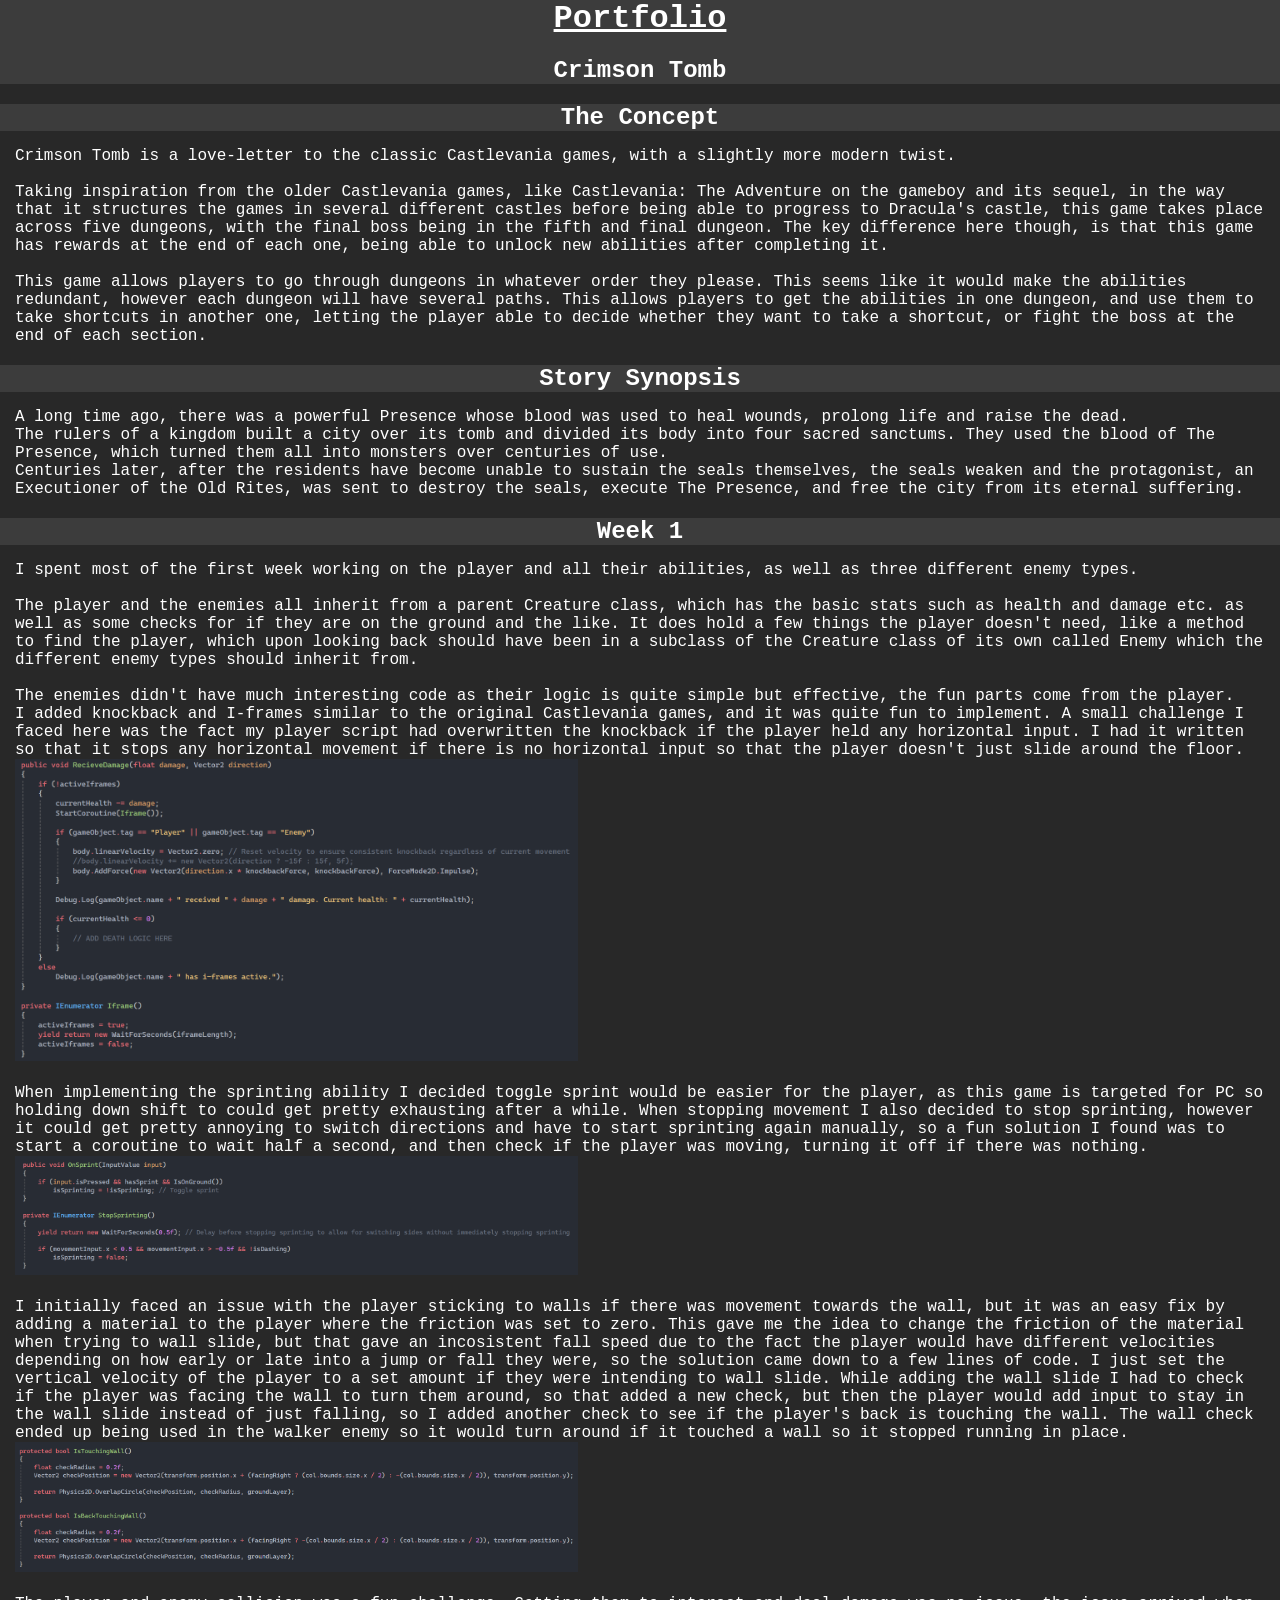
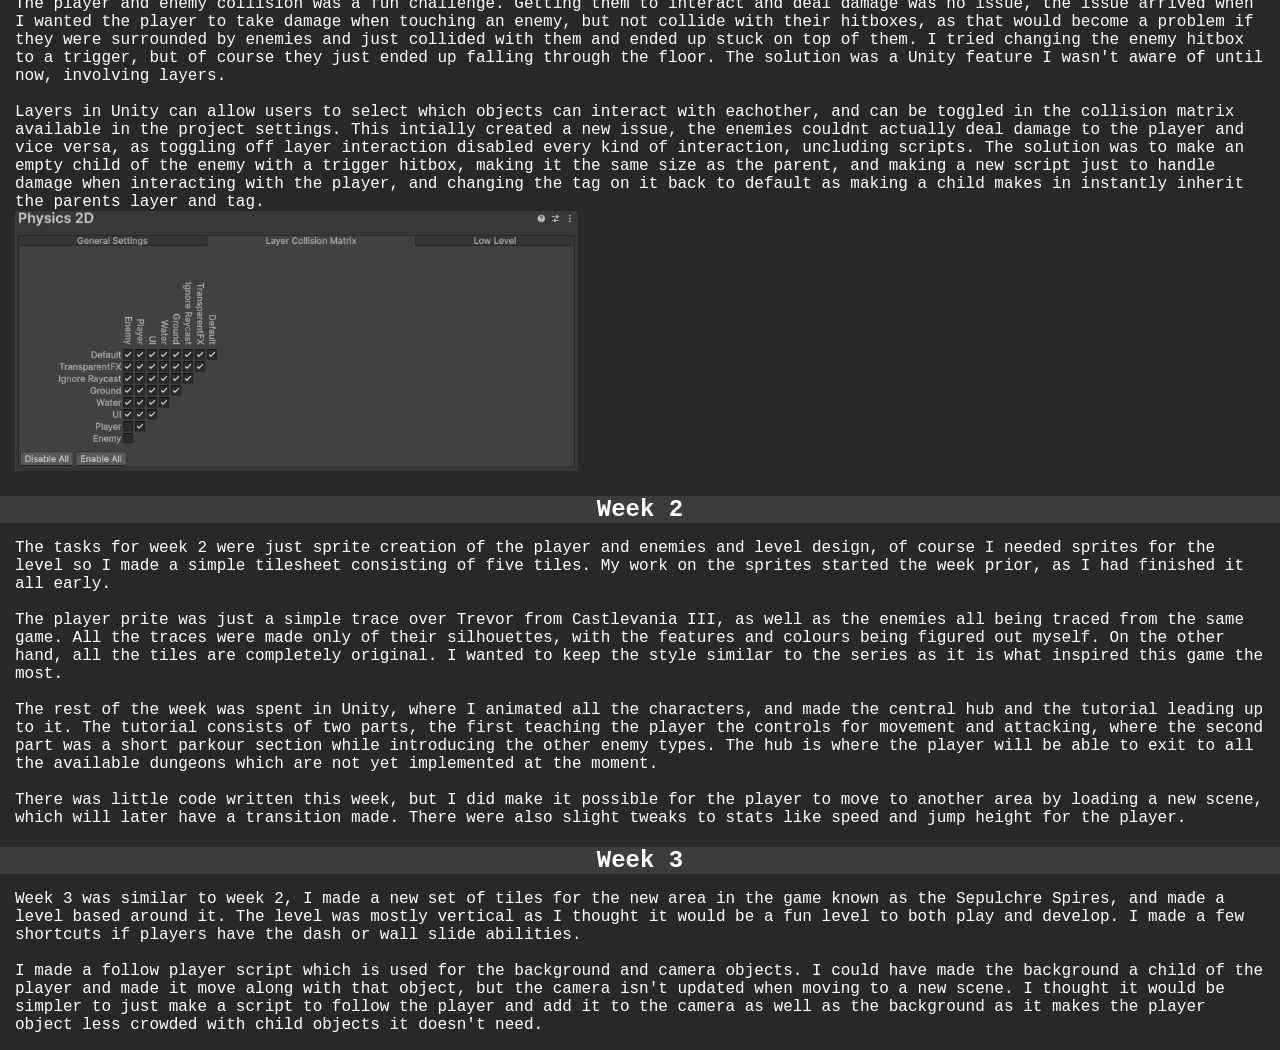
==== CrimsonTomb.html @ 6594d576 "Crimson Tomb - Week 3" ====
<!DOCTYPE html>
<html lang="en">
    <head>
        <meta charset="utf-8">
        <title>Crimson Tomb</title>
        <link rel="stylesheet" href="styles/main.css">
    </head>

    <body>
        <header class="background">
            <h1 ><a href="index.html">Portfolio</a></h1>
            <h2>Crimson Tomb</h2>
        </header>
        <main>
            <section>
                <h2 class="background">The Concept</h3>
                <p>
                    Crimson Tomb is a love-letter to the classic Castlevania games, with a slightly more modern twist.
                    <br><br>Taking inspiration from the older Castlevania games, like Castlevania: The Adventure on the gameboy and its sequel, in the way that it structures the games in several different castles before being able to progress to Dracula's castle, 
                    this game takes place across five dungeons, with the final boss being in the fifth and final dungeon. The key difference here though, is that this game has rewards at the end of each one, being able to unlock new abilities after completing it.
                    <br><br>This game allows players to go through dungeons in whatever order they please. This seems like it would make the abilities redundant, however each dungeon will have several paths. 
                    This allows players to get the abilities in one dungeon, and use them to take shortcuts in another one, letting the player able to decide whether they want to take a shortcut, or fight the boss at the end of each section.
                </p>
                <h2 class="background">Story Synopsis</h3>
                <p>
                    A long time ago, there was a powerful Presence whose blood was used to heal wounds, prolong life and raise the dead.
                    <br>The rulers of a kingdom built a city over its tomb and divided its body into four sacred sanctums. They used the blood of The Presence, which turned them all into monsters over centuries of use.
                    <br>Centuries later, after the residents have become unable to sustain the seals themselves, the seals weaken and the protagonist, an Executioner of the Old Rites, was sent to destroy the seals, execute The Presence, and free the city from its eternal suffering.
                </p>
                <h2 class="background">Week 1</h2>
                <p>
                    I spent most of the first week working on the player and all their abilities, as well as three different enemy types.
                    <br><br>The player and the enemies all inherit from a parent Creature class, which has the basic stats such as health and damage etc. as well as some checks for if they are on the ground and the like. 
                    It does hold a few things the player doesn't need, like a method to find the player, which upon looking back should have been in a subclass of the Creature class of its own called Enemy which the different enemy types should inherit from.
                    <br><br>The enemies didn't have much interesting code as their logic is quite simple but effective, the fun parts come from the player.
                    <br>I added knockback and I-frames similar to the original Castlevania games, and it was quite fun to implement. 
                    A small challenge I faced here was the fact my player script had overwritten the knockback if the player held any horizontal input. 
                    I had it written so that it stops any horizontal movement if there is no horizontal input so that the player doesn't just slide around the floor.
                    <br><img src="images/Week1/damageLogic.png" width="45%">
                    <br><br>When implementing the sprinting ability I decided toggle sprint would be easier for the player, as this game is targeted for PC so holding down shift to could get pretty exhausting after a while. 
                    When stopping movement I also decided to stop sprinting, however it could get pretty annoying to switch directions and have to start sprinting again manually, 
                    so a fun solution I found was to start a coroutine to wait half a second, and then check if the player was moving, turning it off if there was nothing.
                    <br><img src="images/Week1/sprintLogic.png" width="45%">
                    <br><br>I initially faced an issue with the player sticking to walls if there was movement towards the wall, but it was an easy fix by adding a material to the player where the friction was set to zero. 
                    This gave me the idea to change the friction of the material when trying to wall slide, but that gave an incosistent fall speed due to the fact the player would have different velocities depending on how early or late into a jump or fall they were, 
                    so the solution came down to a few lines of code. I just set the vertical velocity of the player to a set amount if they were intending to wall slide. 
                    While adding the wall slide I had to check if the player was facing the wall to turn them around, so that added a new check, 
                    but then the player would add input to stay in the wall slide instead of just falling, so I added another check to see if the player's back is touching the wall.
                    The wall check ended up being used in the walker enemy so it would turn around if it touched a wall so it stopped running in place.
                    <br><img src="images/Week1/wallCheckLogic.png" width="45%">
                    <br><br>The player and enemy collision was a fun challenge. Getting them to interact and deal damage was no issue, the issue arrived when I wanted the player to take damage when touching an enemy, but not collide with their hitboxes,
                    as that would become a problem if they were surrounded by enemies and just collided with them and ended up stuck on top of them. I tried changing the enemy hitbox to a trigger, but of course they just ended up falling through the floor. 
                    The solution was a Unity feature I wasn't aware of until now, involving layers.
                    <br><br>Layers in Unity can allow users to select which objects can interact with eachother, and can be toggled in the collision matrix available in the project settings. 
                    This intially created a new issue, the enemies couldnt actually deal damage to the player and vice versa, as toggling off layer interaction disabled every kind of interaction, uncluding scripts. 
                    The solution was to make an empty child of the enemy with a trigger hitbox, making it the same size as the parent, 
                    and making a new script just to handle damage when interacting with the player, and changing the tag on it back to default as making a child makes in instantly inherit the parents layer and tag.
                    <br><img src="images/Week1/layerMatrix.png" width="45%">
                </p>
                <h2 class="background">Week 2</h2>
                <p>
                    The tasks for week 2 were just sprite creation of the player and enemies and level design, of course I needed sprites for the level so I made a simple tilesheet consisting of five tiles. My work on the sprites started the week prior, as I had finished it all early.
                    <br><br>The player prite was just a simple trace over Trevor from Castlevania III, as well as the enemies all being traced from the same game. All the traces were made only of their silhouettes, with the features and colours being figured out myself. 
                    On the other hand, all the tiles are completely original. I wanted to keep the style similar to the series as it is what inspired this game the most.
                    <br><br>The rest of the week was spent in Unity, where I animated all the characters, and made the central hub and the tutorial leading up to it. 
                    The tutorial consists of two parts, the first teaching the player the controls for movement and attacking, where the second part was a short parkour section while introducing the other enemy types. 
                    The hub is where the player will be able to exit to all the available dungeons which are not yet implemented at the moment.
                    <br><br>There was little code written this week, but I did make it possible for the player to move to another area by loading a new scene, which will later have a transition made. There were also slight tweaks to stats like speed and jump height for the player.
                </p>
                <h2 class="background">Week 3</h2>
                <p>
                    Week 3 was similar to week 2, I made a new set of tiles for the new area in the game known as the Sepulchre Spires, and made a level based around it. The level was mostly vertical as I thought it would be a fun level to both play and develop. 
                    I made a few shortcuts if players have the dash or wall slide abilities.
                    <br><br>I made a follow player script which is used for the background and camera objects. I could have made the background a child of the player and made it move along with that object, but the camera isn't updated when moving to a new scene. 
                    I thought it would be simpler to just make a script to follow the player and add it to the camera as well as the background as it makes the player object less crowded with child objects it doesn't need.
                </p>
            </section>
        </main>
        <footer>

        </footer>
    </body>
</html>
---- styles/main.css ----
body{
    background-color: rgb(40, 40, 40);
    font-family: 'Courier New', Arial, Helvetica, sans-serif;
    color: white;
    margin-top: 0;
    margin-left: 0;
    margin-right: 0;
    top: 0;
}

header{
    position: sticky;
    top: 0;
    margin-bottom: 5;
}
header h1{
    margin-top: 0;
    margin-bottom: 0;
}
p{
    margin-left: 15px;
    margin-right: 15px;
}
a:link{
    color: white;
}
a:visited{
    color: white;
}

/* classes */
.background{
    background-color: rgb(60, 60, 60);
    margin-bottom: 10px;
    text-align: center;
}

/* ID css */
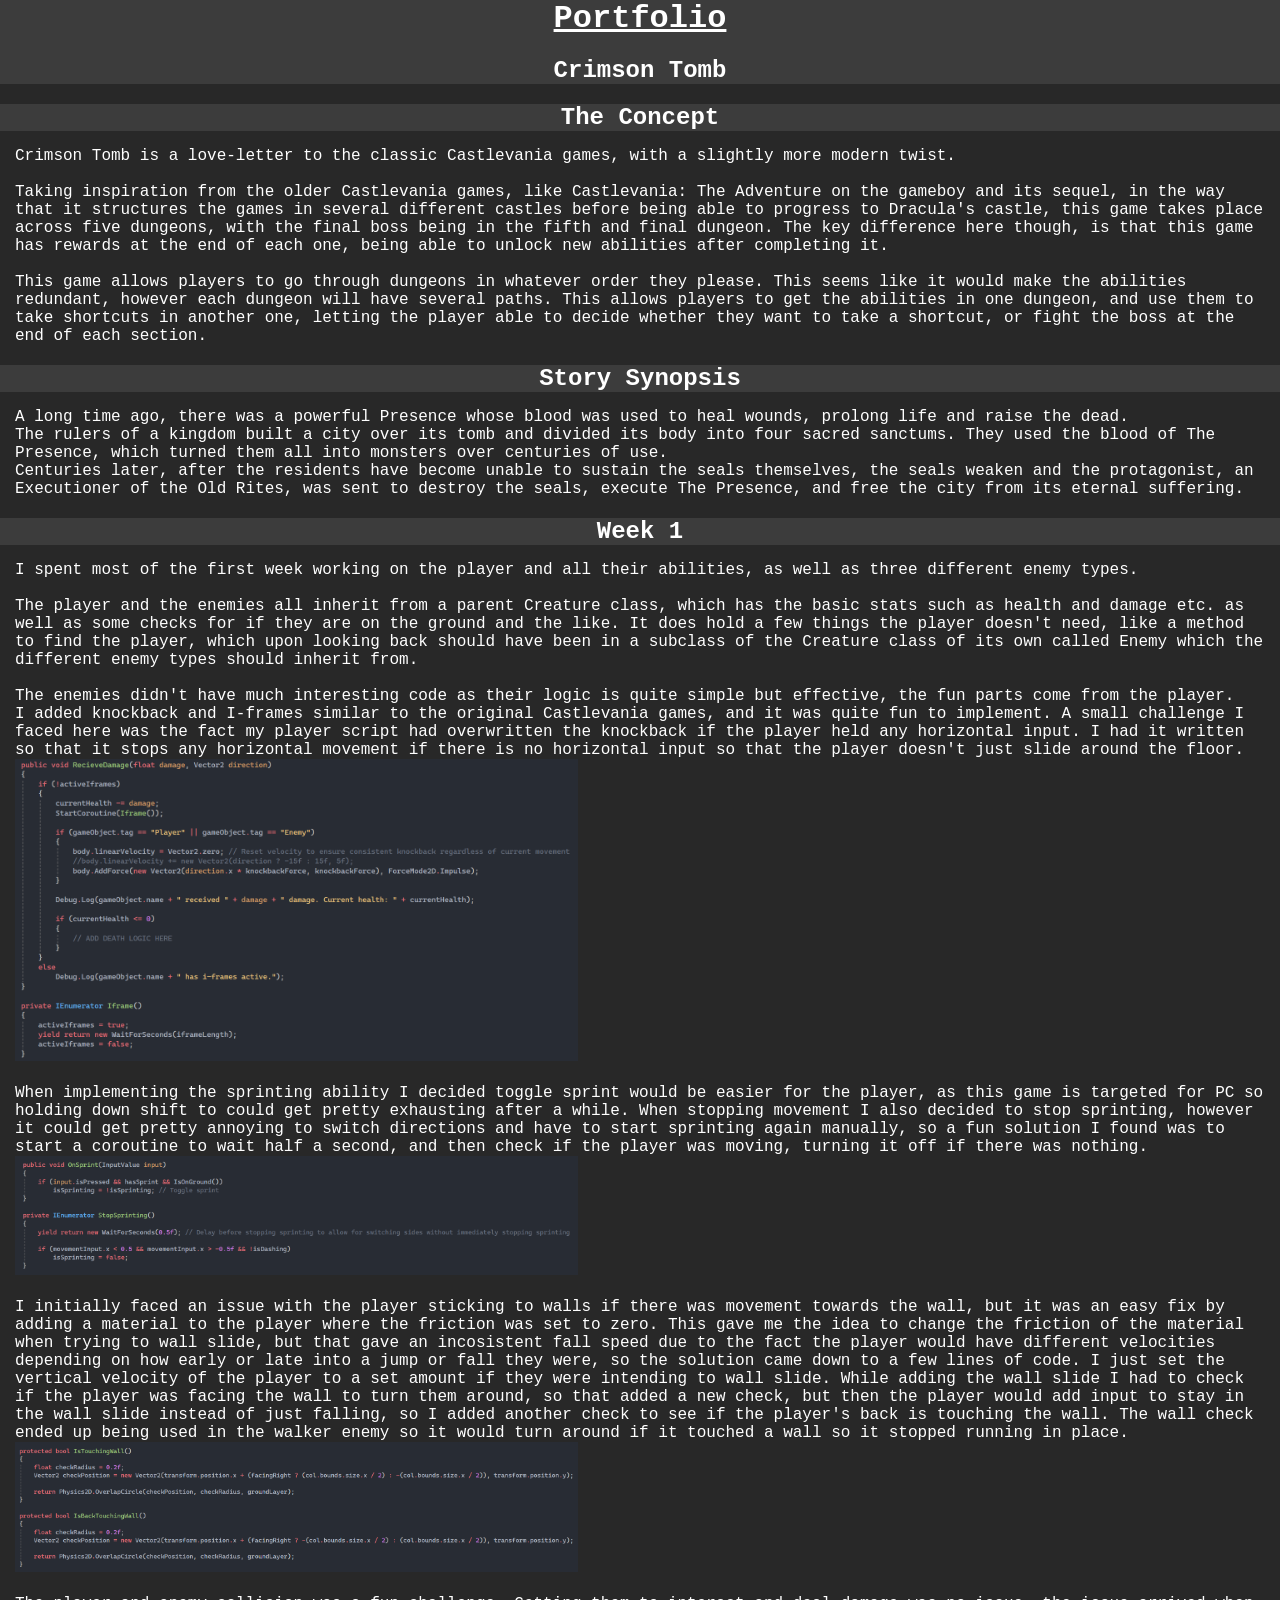
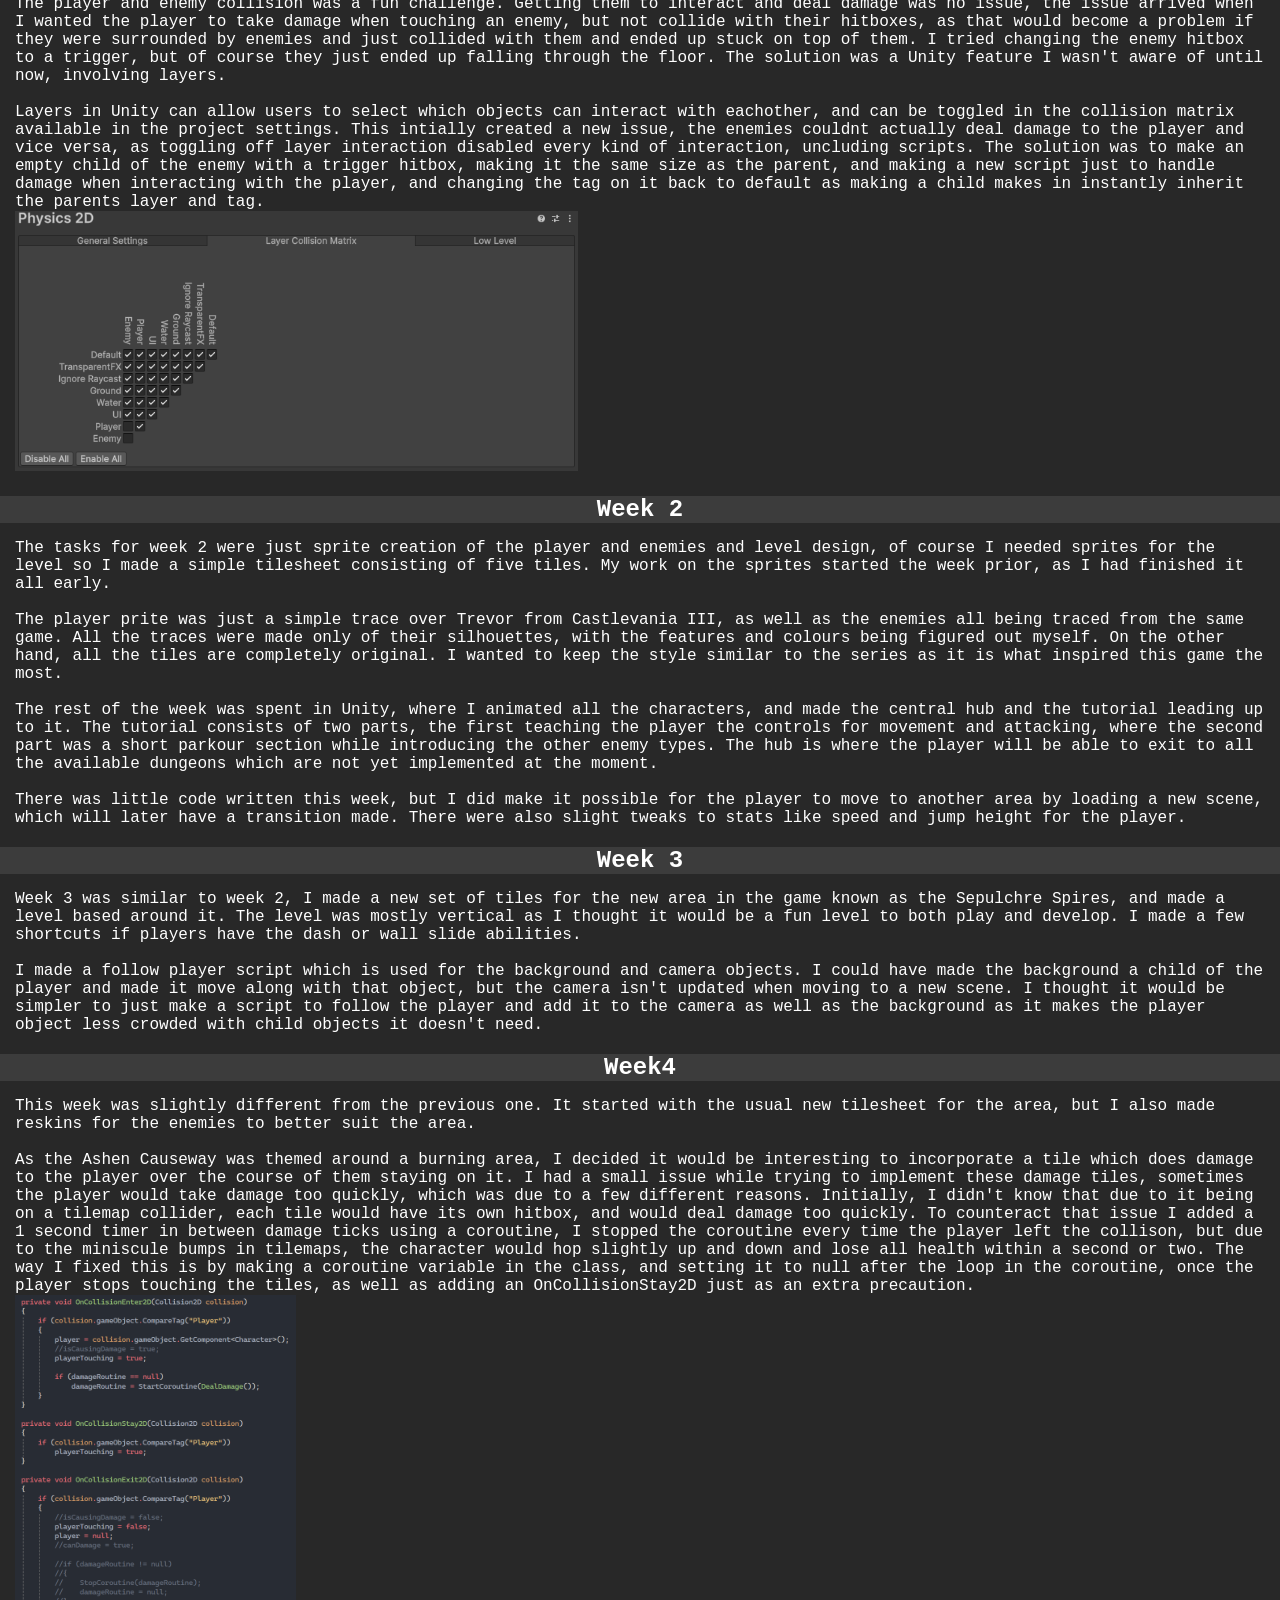
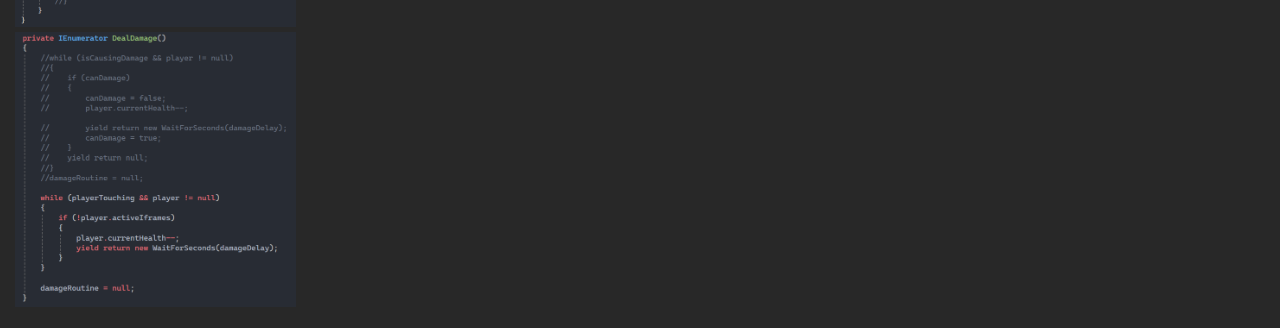
==== commit 13c678fc: "Crimson Tomb - Week 4" ====
--- a/CrimsonTomb.html
+++ b/CrimsonTomb.html
@@ -36,18 +36,18 @@
                     <br>I added knockback and I-frames similar to the original Castlevania games, and it was quite fun to implement. 
                     A small challenge I faced here was the fact my player script had overwritten the knockback if the player held any horizontal input. 
                     I had it written so that it stops any horizontal movement if there is no horizontal input so that the player doesn't just slide around the floor.
-                    <br><img src="images/Week1/damageLogic.png" width="45%">
+                    <br><img src="images/CrimsonTomb/Week1/damageLogic.png" width="45%">
                     <br><br>When implementing the sprinting ability I decided toggle sprint would be easier for the player, as this game is targeted for PC so holding down shift to could get pretty exhausting after a while. 
                     When stopping movement I also decided to stop sprinting, however it could get pretty annoying to switch directions and have to start sprinting again manually, 
                     so a fun solution I found was to start a coroutine to wait half a second, and then check if the player was moving, turning it off if there was nothing.
-                    <br><img src="images/Week1/sprintLogic.png" width="45%">
+                    <br><img src="images/CrimsonTomb/Week1/sprintLogic.png" width="45%">
                     <br><br>I initially faced an issue with the player sticking to walls if there was movement towards the wall, but it was an easy fix by adding a material to the player where the friction was set to zero. 
                     This gave me the idea to change the friction of the material when trying to wall slide, but that gave an incosistent fall speed due to the fact the player would have different velocities depending on how early or late into a jump or fall they were, 
                     so the solution came down to a few lines of code. I just set the vertical velocity of the player to a set amount if they were intending to wall slide. 
                     While adding the wall slide I had to check if the player was facing the wall to turn them around, so that added a new check, 
                     but then the player would add input to stay in the wall slide instead of just falling, so I added another check to see if the player's back is touching the wall.
                     The wall check ended up being used in the walker enemy so it would turn around if it touched a wall so it stopped running in place.
-                    <br><img src="images/Week1/wallCheckLogic.png" width="45%">
+                    <br><img src="images/CrimsonTomb/Week1/wallCheckLogic.png" width="45%">
                     <br><br>The player and enemy collision was a fun challenge. Getting them to interact and deal damage was no issue, the issue arrived when I wanted the player to take damage when touching an enemy, but not collide with their hitboxes,
                     as that would become a problem if they were surrounded by enemies and just collided with them and ended up stuck on top of them. I tried changing the enemy hitbox to a trigger, but of course they just ended up falling through the floor. 
                     The solution was a Unity feature I wasn't aware of until now, involving layers.
@@ -55,7 +55,7 @@
                     This intially created a new issue, the enemies couldnt actually deal damage to the player and vice versa, as toggling off layer interaction disabled every kind of interaction, uncluding scripts. 
                     The solution was to make an empty child of the enemy with a trigger hitbox, making it the same size as the parent, 
                     and making a new script just to handle damage when interacting with the player, and changing the tag on it back to default as making a child makes in instantly inherit the parents layer and tag.
-                    <br><img src="images/Week1/layerMatrix.png" width="45%">
+                    <br><img src="images/CrimsonTomb/Week1/layerMatrix.png" width="45%">
                 </p>
                 <h2 class="background">Week 2</h2>
                 <p>
@@ -74,6 +74,17 @@
                     <br><br>I made a follow player script which is used for the background and camera objects. I could have made the background a child of the player and made it move along with that object, but the camera isn't updated when moving to a new scene. 
                     I thought it would be simpler to just make a script to follow the player and add it to the camera as well as the background as it makes the player object less crowded with child objects it doesn't need.
                 </p>
+                <h2 class="background">Week4</h2>
+                <p>
+                    This week was slightly different from the previous one. It started with the usual new tilesheet for the area, but I also made reskins for the enemies to better suit the area.
+                    <br><br>As the Ashen Causeway was themed around a burning area, I decided it would be interesting to incorporate a tile which does damage to the player over the course of them staying on it. I had a small issue while trying to implement these damage tiles, 
+                    sometimes the player would take damage too quickly, which was due to a few different reasons. Initially, I didn't know that due to it being on a tilemap collider, each tile would have its own hitbox, and would deal damage too quickly. 
+                    To counteract that issue I added a 1 second timer in between damage ticks using a coroutine, I stopped the coroutine every time the player left the collison, but due to the miniscule bumps in tilemaps, 
+                    the character would hop slightly up and down and lose all health within a second or two. The way I fixed this is by making a coroutine variable in the class, and setting it to null after the loop in the coroutine, 
+                    once the player stops touching the tiles, as well as adding an OnCollisionStay2D just as an extra precaution.
+                    <br><img src="images/CrimsonTomb/Week4/EnvironmentalDamageCollisions.png" width="22.5%">
+                    <br><img src="images/CrimsonTomb/Week4/EnvironmentalDamageRoutine.png" width="22.5%">
+                </p>
             </section>
         </main>
         <footer>
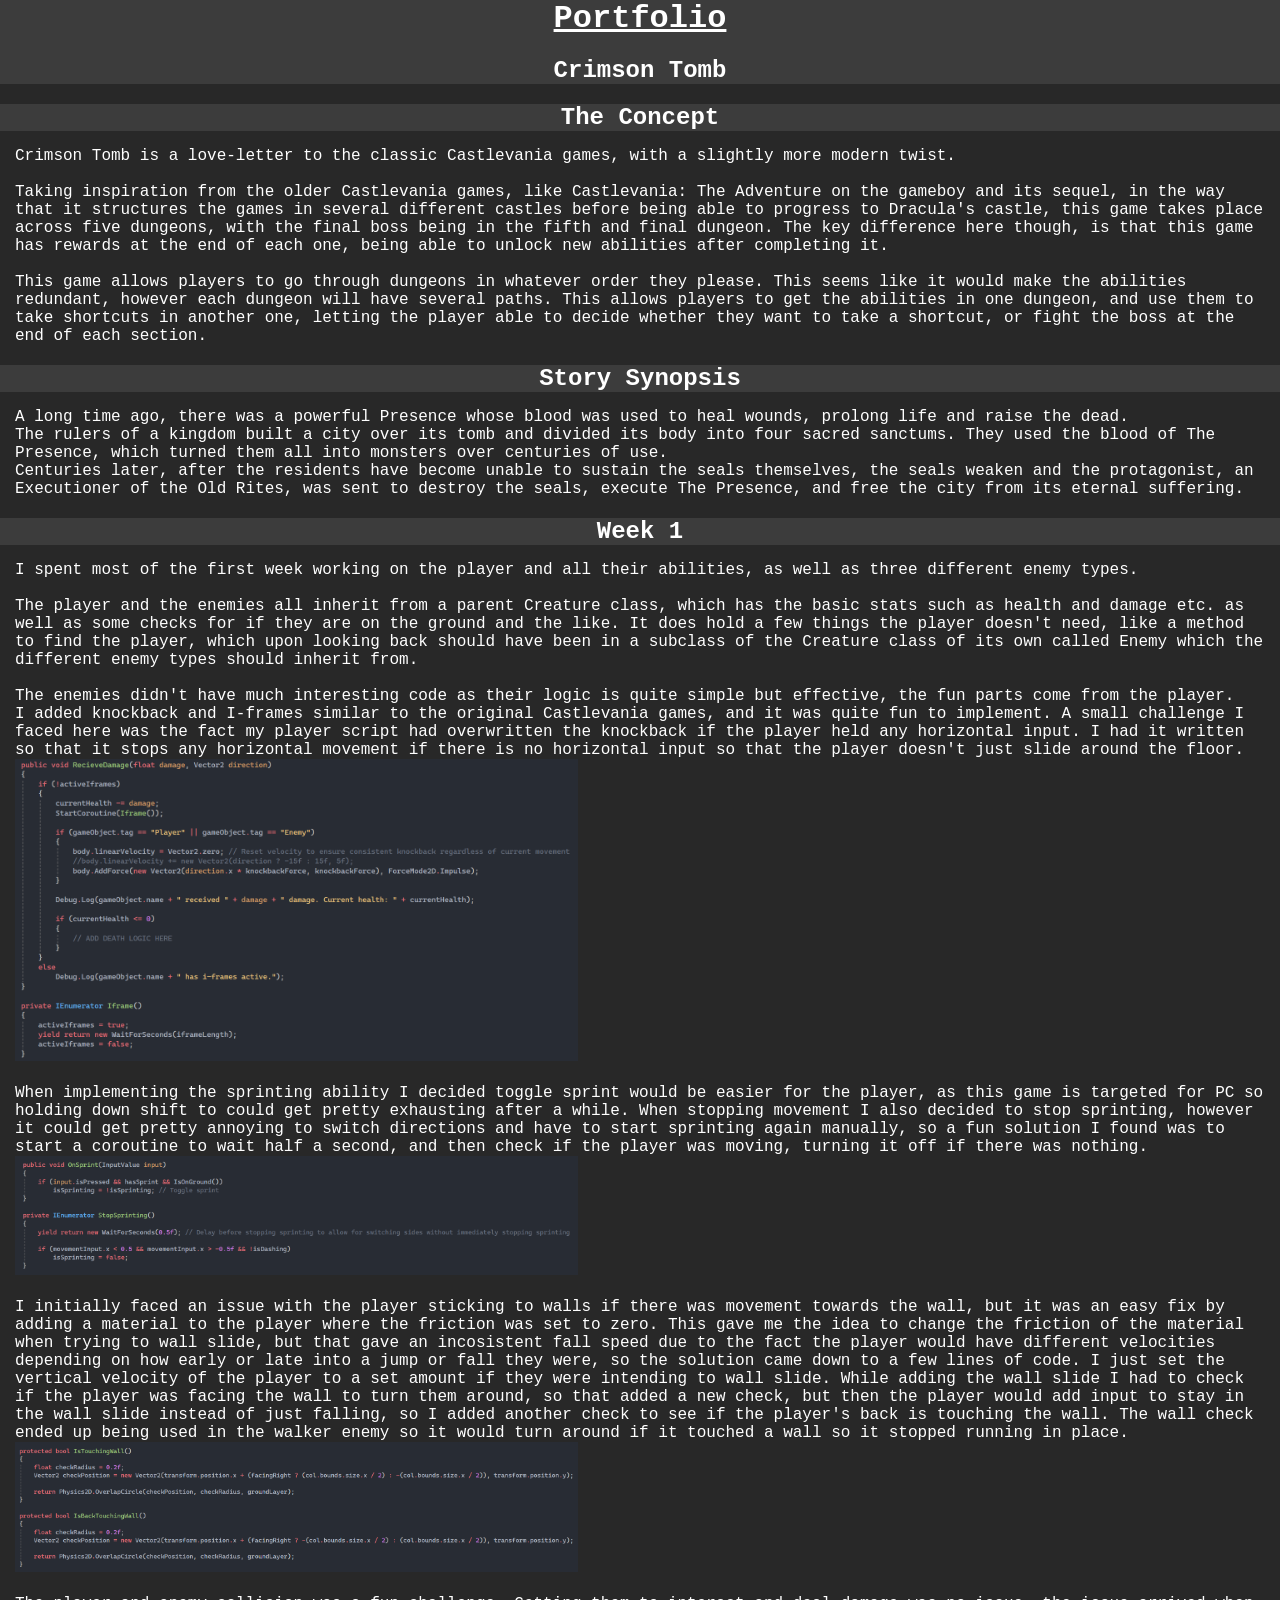
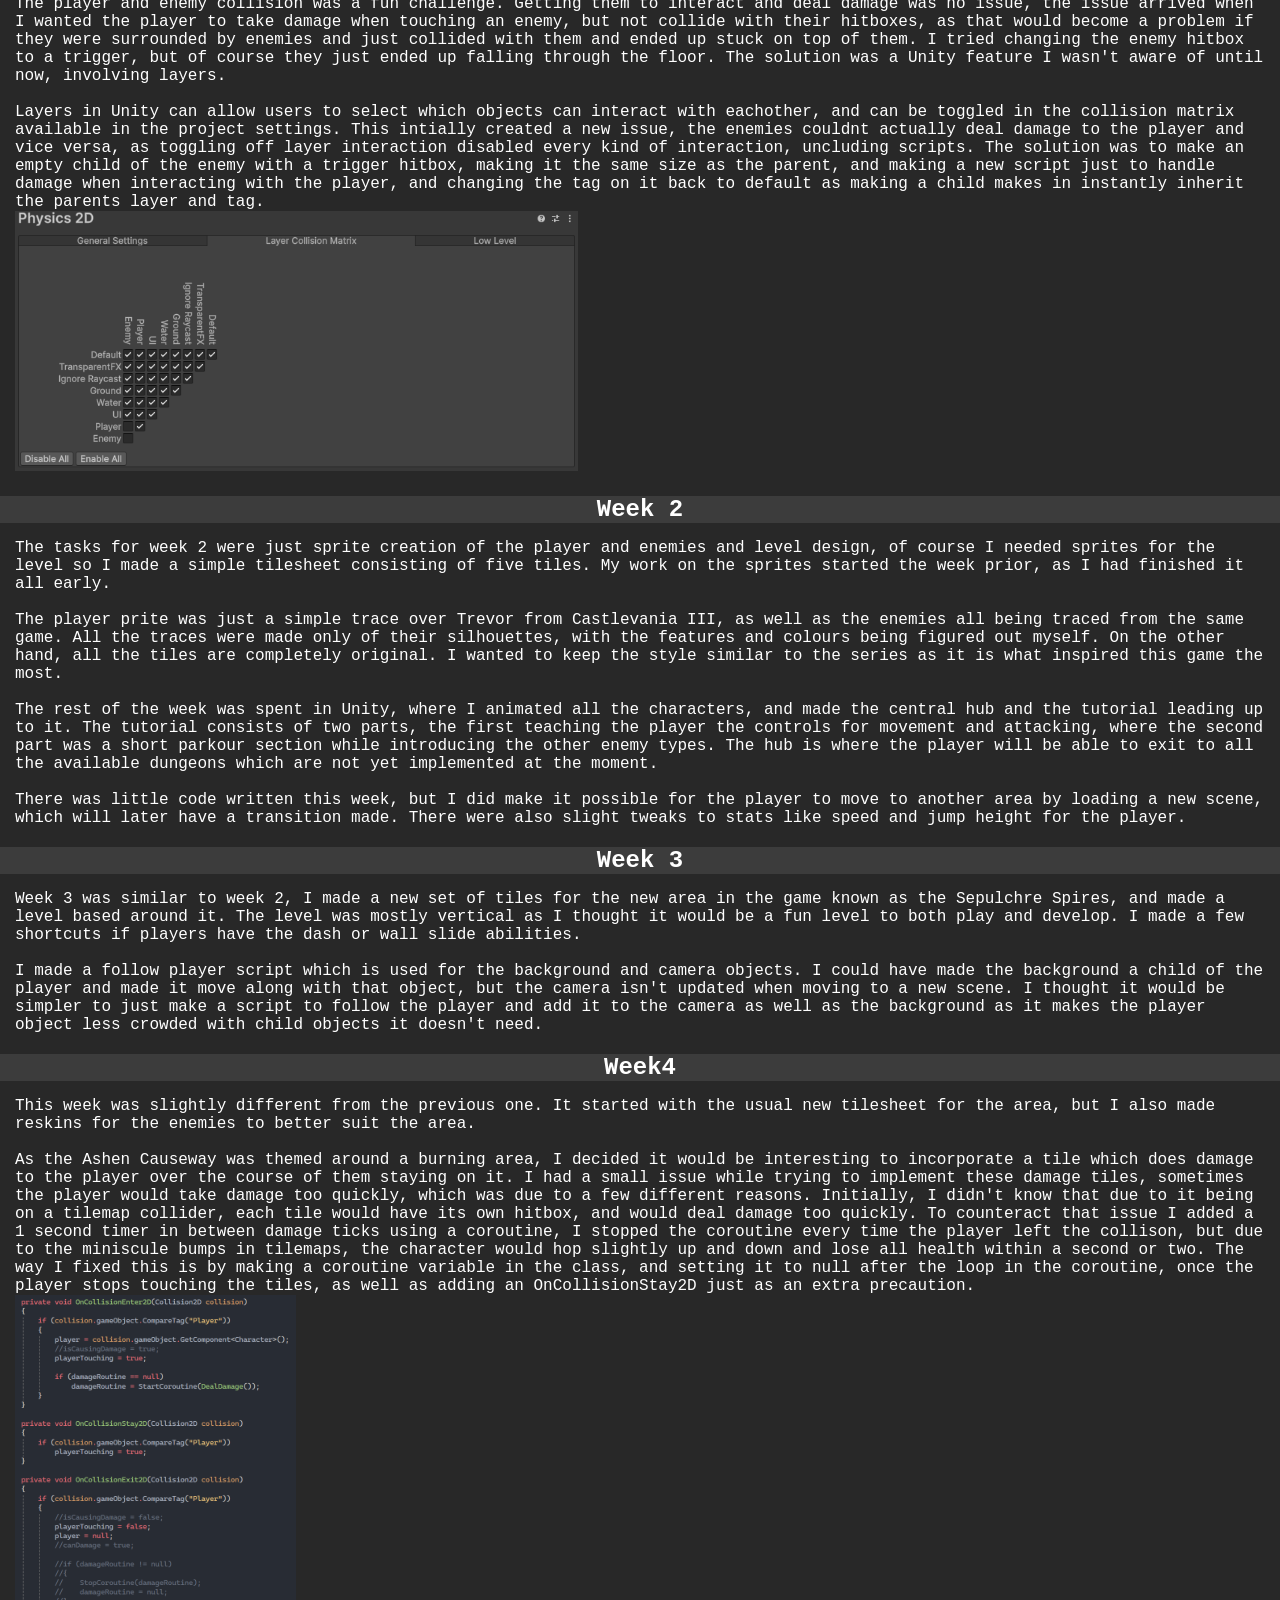
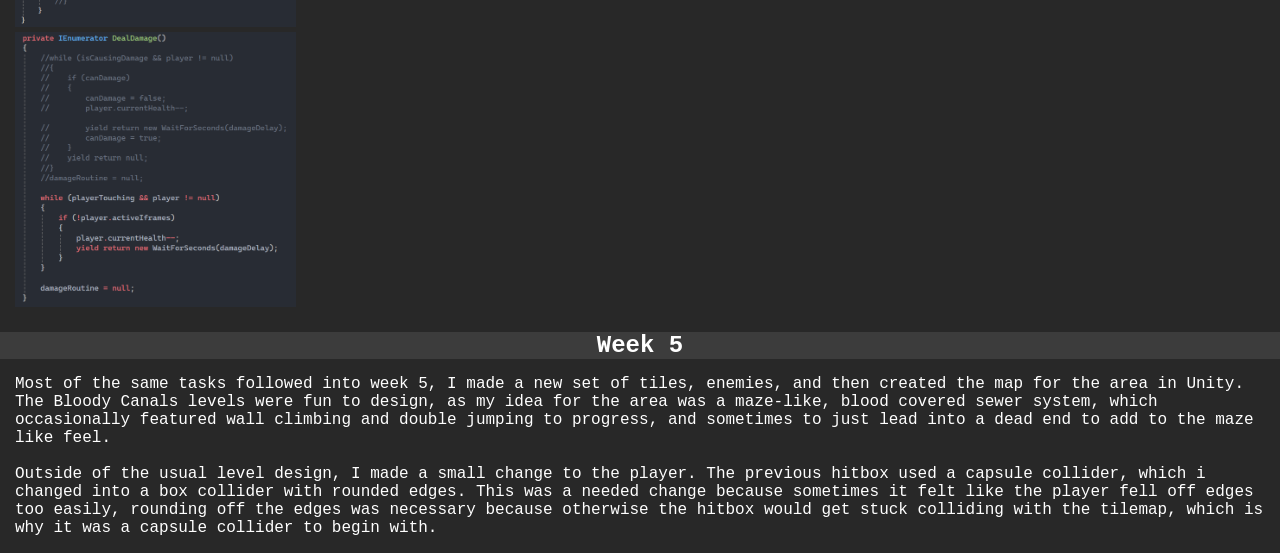
==== commit 8fa1ce01: "Crimson Tomb - Week 5" ====
--- a/CrimsonTomb.html
+++ b/CrimsonTomb.html
@@ -85,6 +85,13 @@
                     <br><img src="images/CrimsonTomb/Week4/EnvironmentalDamageCollisions.png" width="22.5%">
                     <br><img src="images/CrimsonTomb/Week4/EnvironmentalDamageRoutine.png" width="22.5%">
                 </p>
+                <h2 class="background">Week 5</h2>
+                <p>
+                    Most of the same tasks followed into week 5, I made a new set of tiles, enemies, and then created the map for the area in Unity. 
+                    The Bloody Canals levels were fun to design, as my idea for the area was a maze-like, blood covered sewer system, which occasionally featured wall climbing and double jumping to progress, and sometimes to just lead into a dead end to add to the maze like feel. 
+                    <br><br> Outside of the usual level design, I made a small change to the player. The previous hitbox used a capsule collider, which i changed into a box collider with rounded edges. 
+                    This was a needed change because sometimes it felt like the player fell off edges too easily, rounding off the edges was necessary because otherwise the hitbox would get stuck colliding with the tilemap, which is why it was a capsule collider to begin with.
+                </p>
             </section>
         </main>
         <footer>
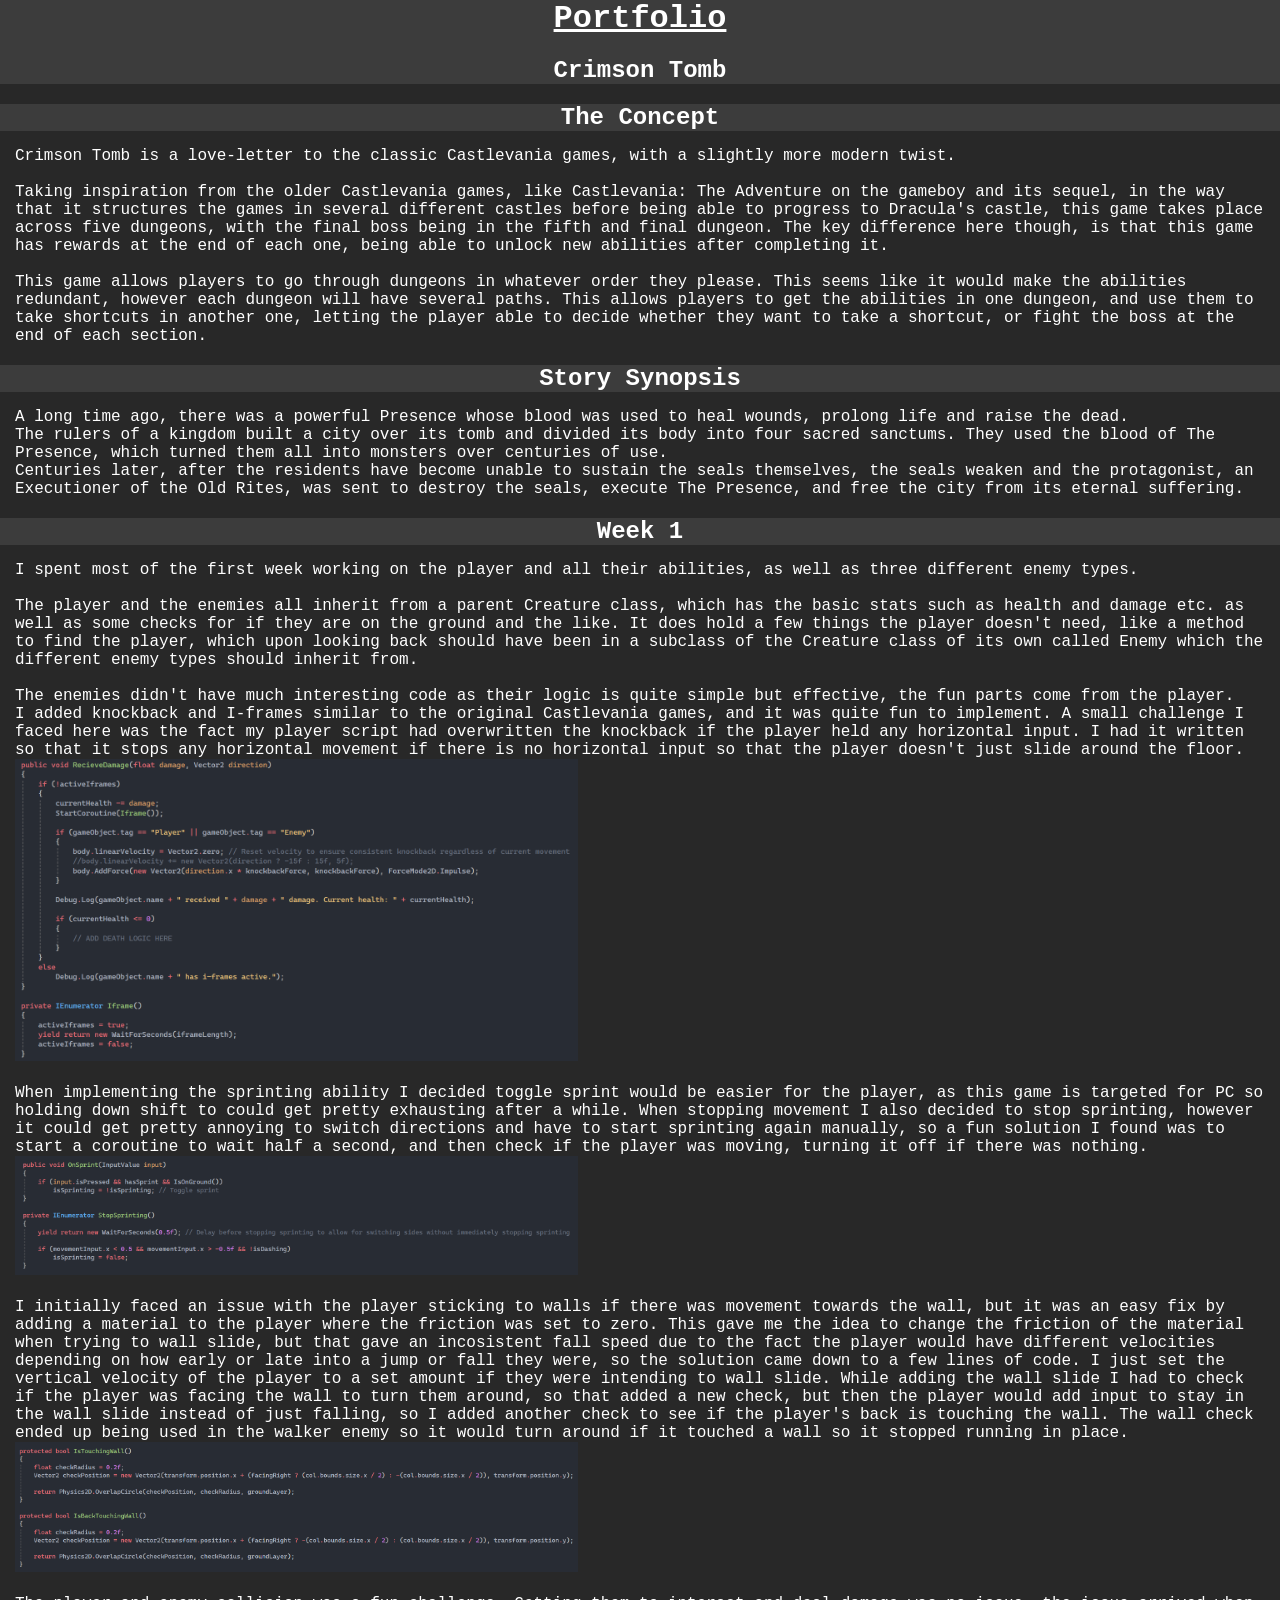
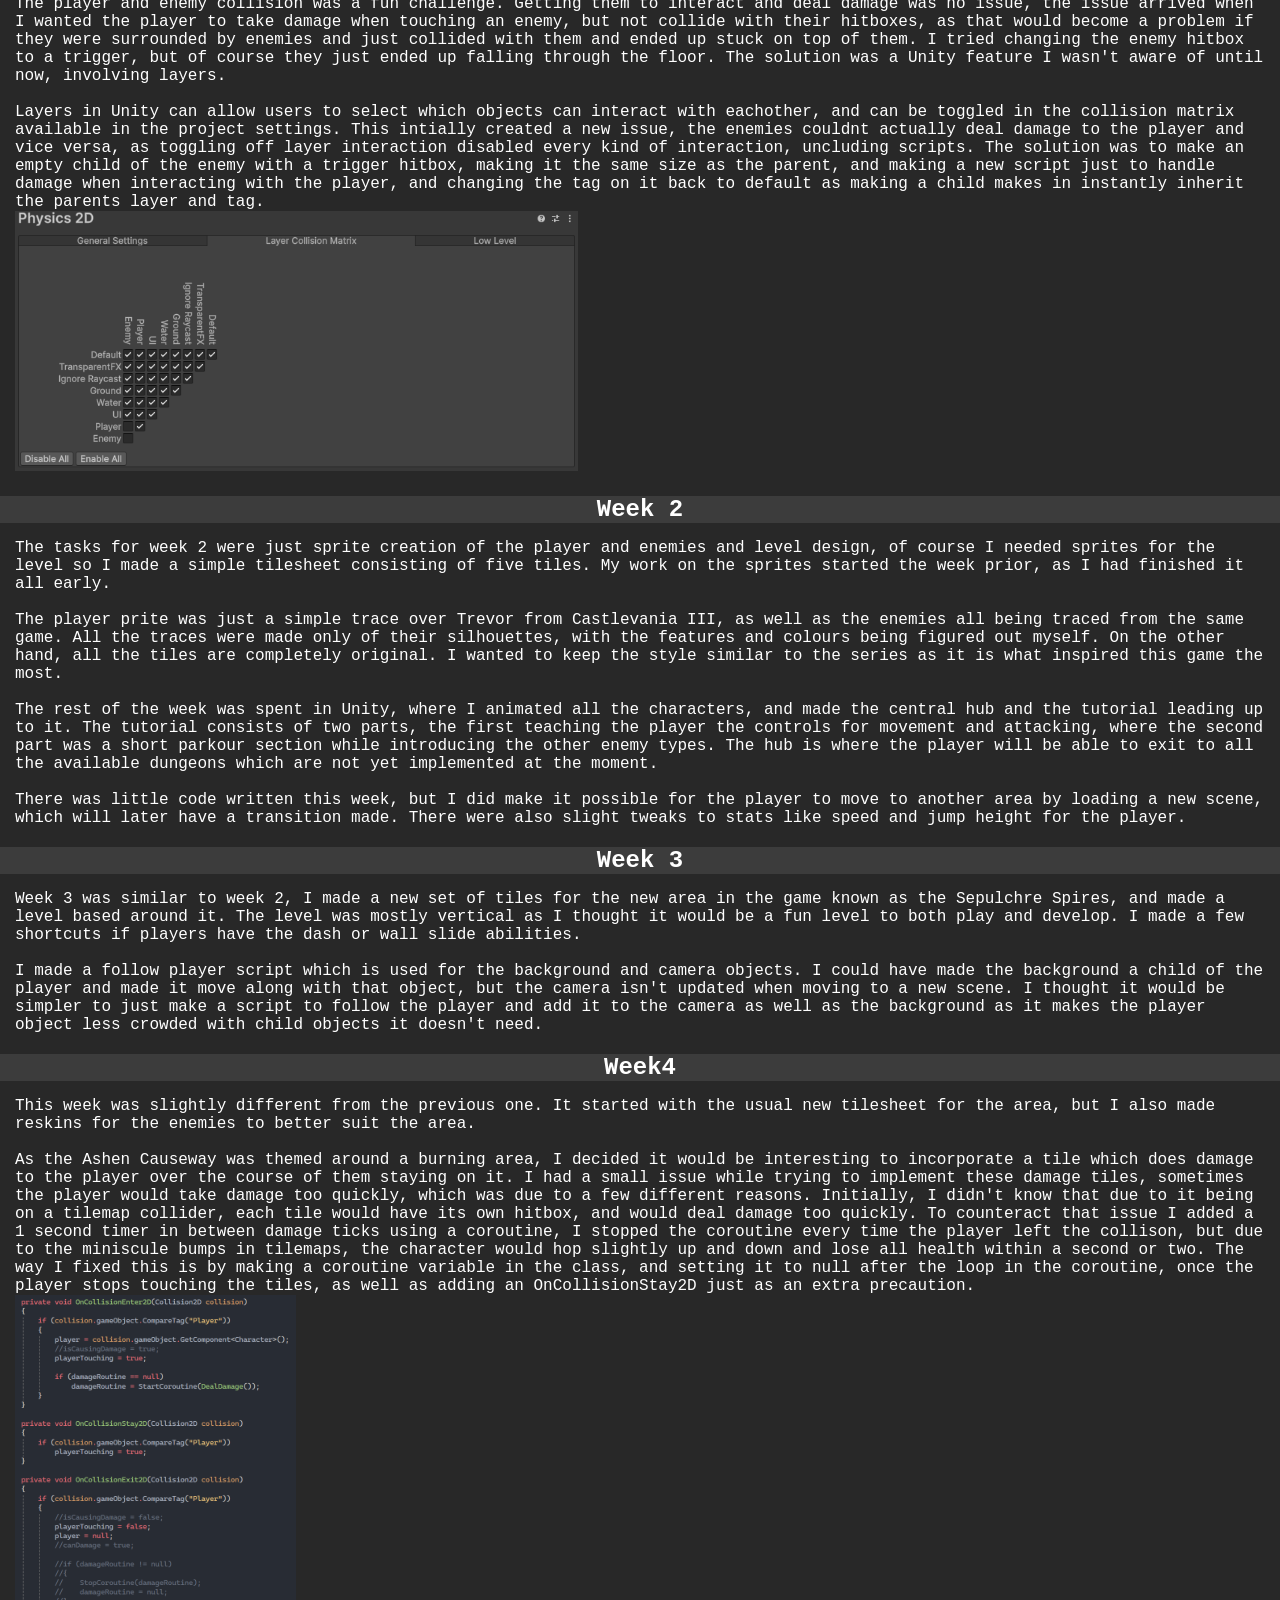
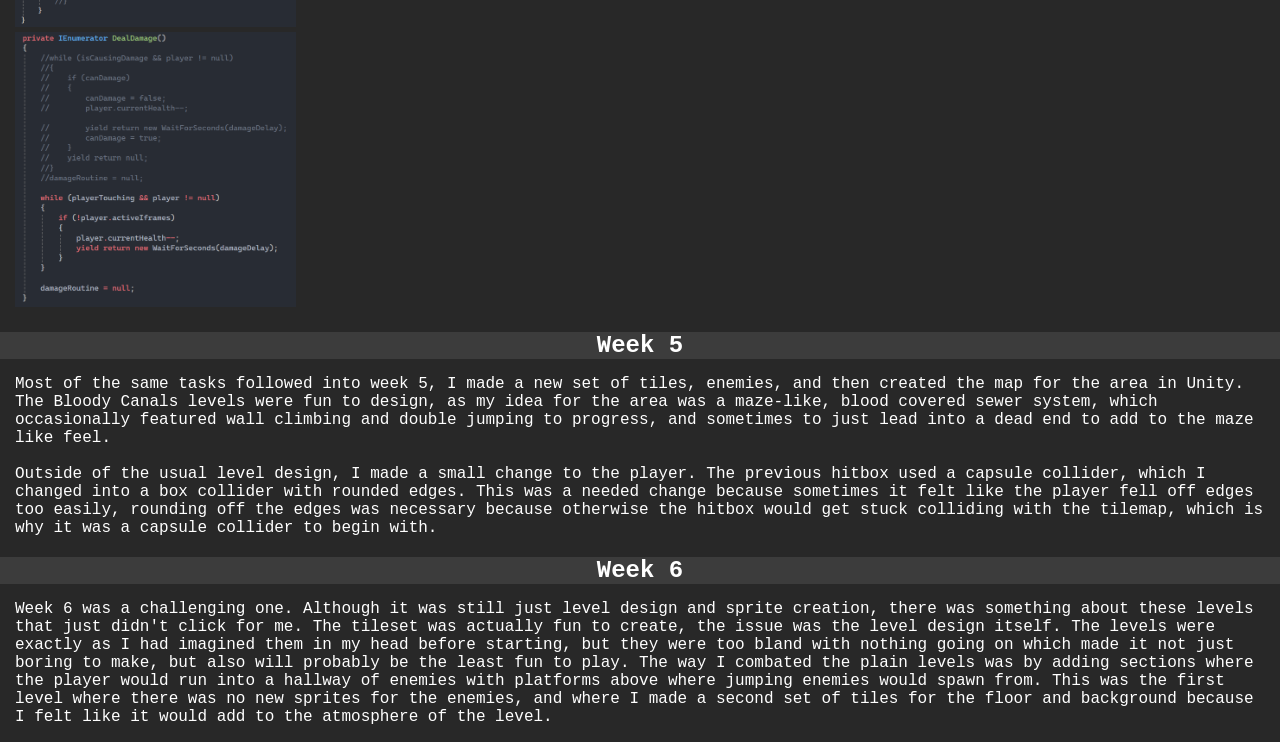
==== commit 3495ede5: "Crimson Tomb - Week 6 Fixed an "i" to "I" in Week 5" ====
--- a/CrimsonTomb.html
+++ b/CrimsonTomb.html
@@ -89,8 +89,15 @@
                 <p>
                     Most of the same tasks followed into week 5, I made a new set of tiles, enemies, and then created the map for the area in Unity. 
                     The Bloody Canals levels were fun to design, as my idea for the area was a maze-like, blood covered sewer system, which occasionally featured wall climbing and double jumping to progress, and sometimes to just lead into a dead end to add to the maze like feel. 
-                    <br><br> Outside of the usual level design, I made a small change to the player. The previous hitbox used a capsule collider, which i changed into a box collider with rounded edges. 
+                    <br><br> Outside of the usual level design, I made a small change to the player. The previous hitbox used a capsule collider, which I changed into a box collider with rounded edges. 
                     This was a needed change because sometimes it felt like the player fell off edges too easily, rounding off the edges was necessary because otherwise the hitbox would get stuck colliding with the tilemap, which is why it was a capsule collider to begin with.
+                </p>
+                <h2 class="background">Week 6</h2>
+                <p>
+                    Week 6 was a challenging one. Although it was still just level design and sprite creation, there was something about these levels that just didn't click for me. The tileset was actually fun to create, the issue was the level design itself. 
+                    The levels were exactly as I had imagined them in my head before starting, but they were too bland with nothing going on which made it not just boring to make, but also will probably be the least fun to play. 
+                    The way I combated the plain levels was by adding sections where the player would run into a hallway of enemies with platforms above where jumping enemies would spawn from. 
+                    This was the first level where there was no new sprites for the enemies, and where I made a second set of tiles for the floor and background because I felt like it would add to the atmosphere of the level.
                 </p>
             </section>
         </main>
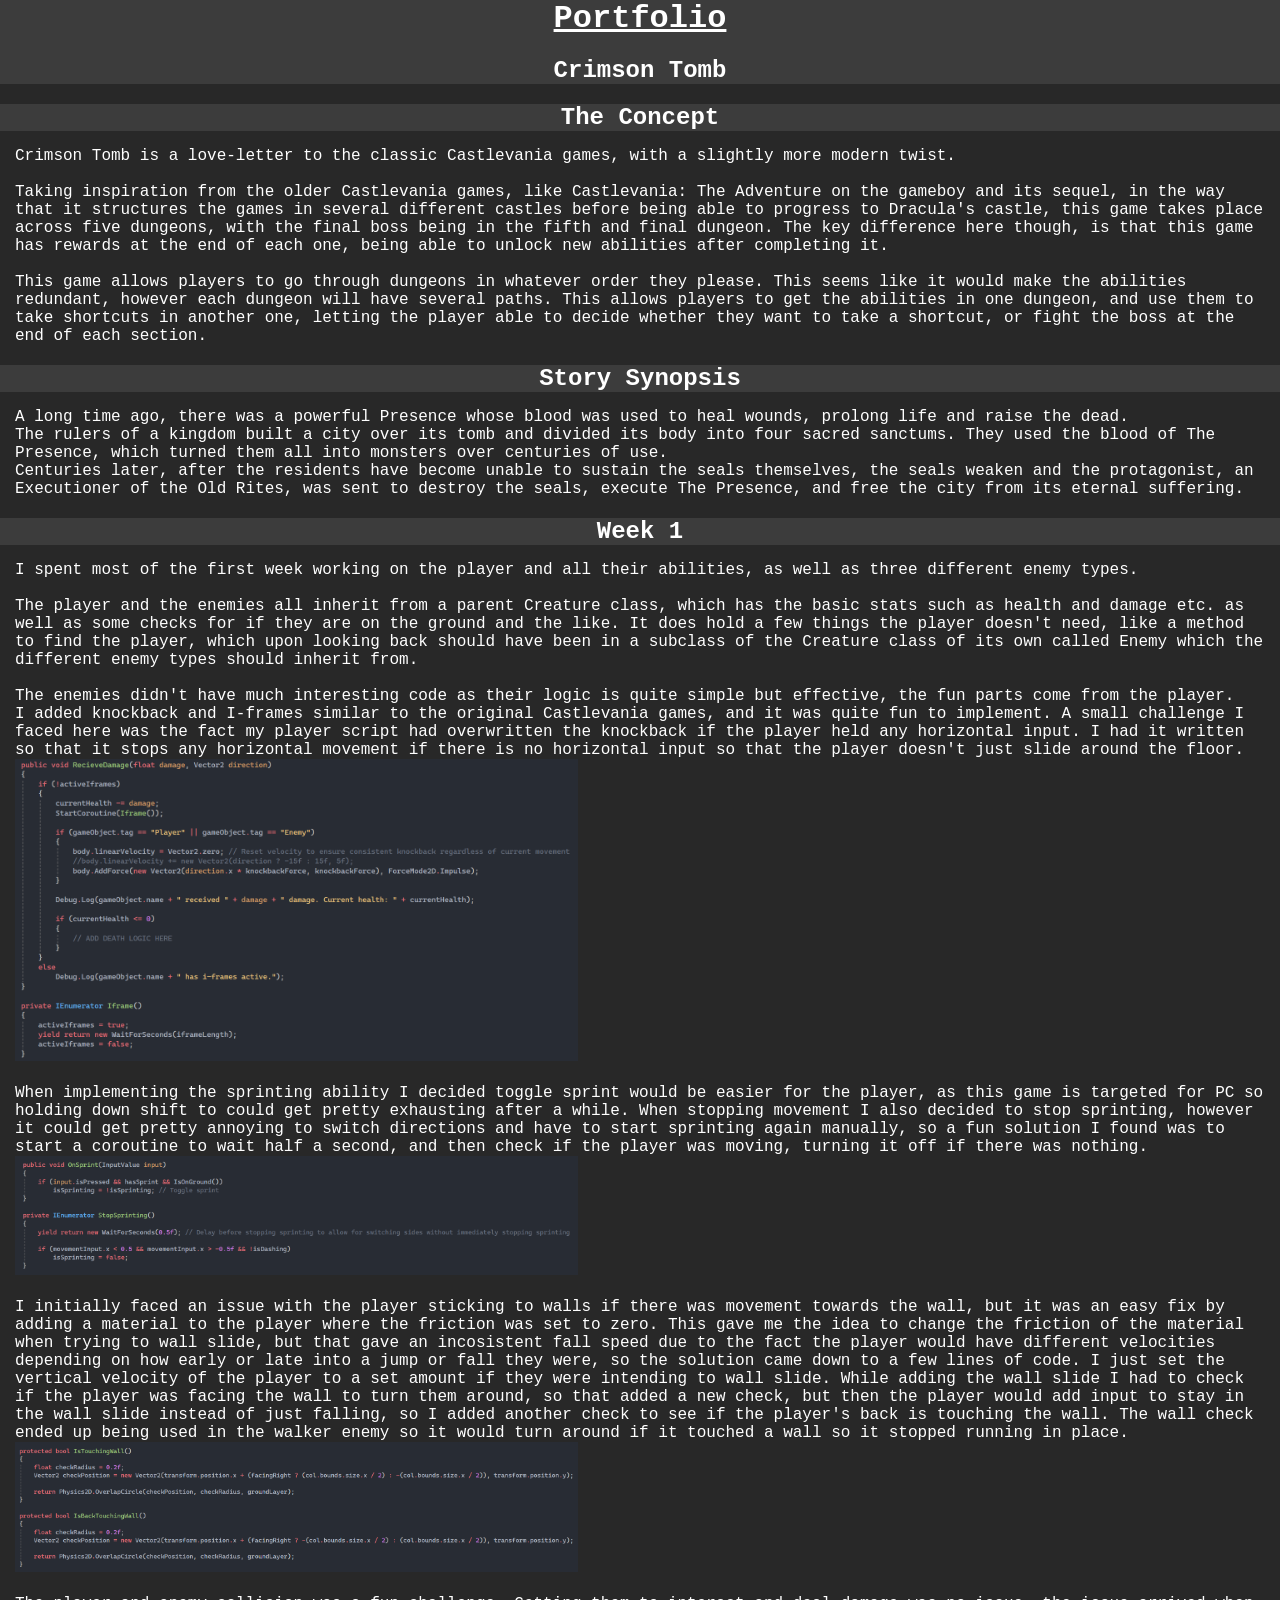
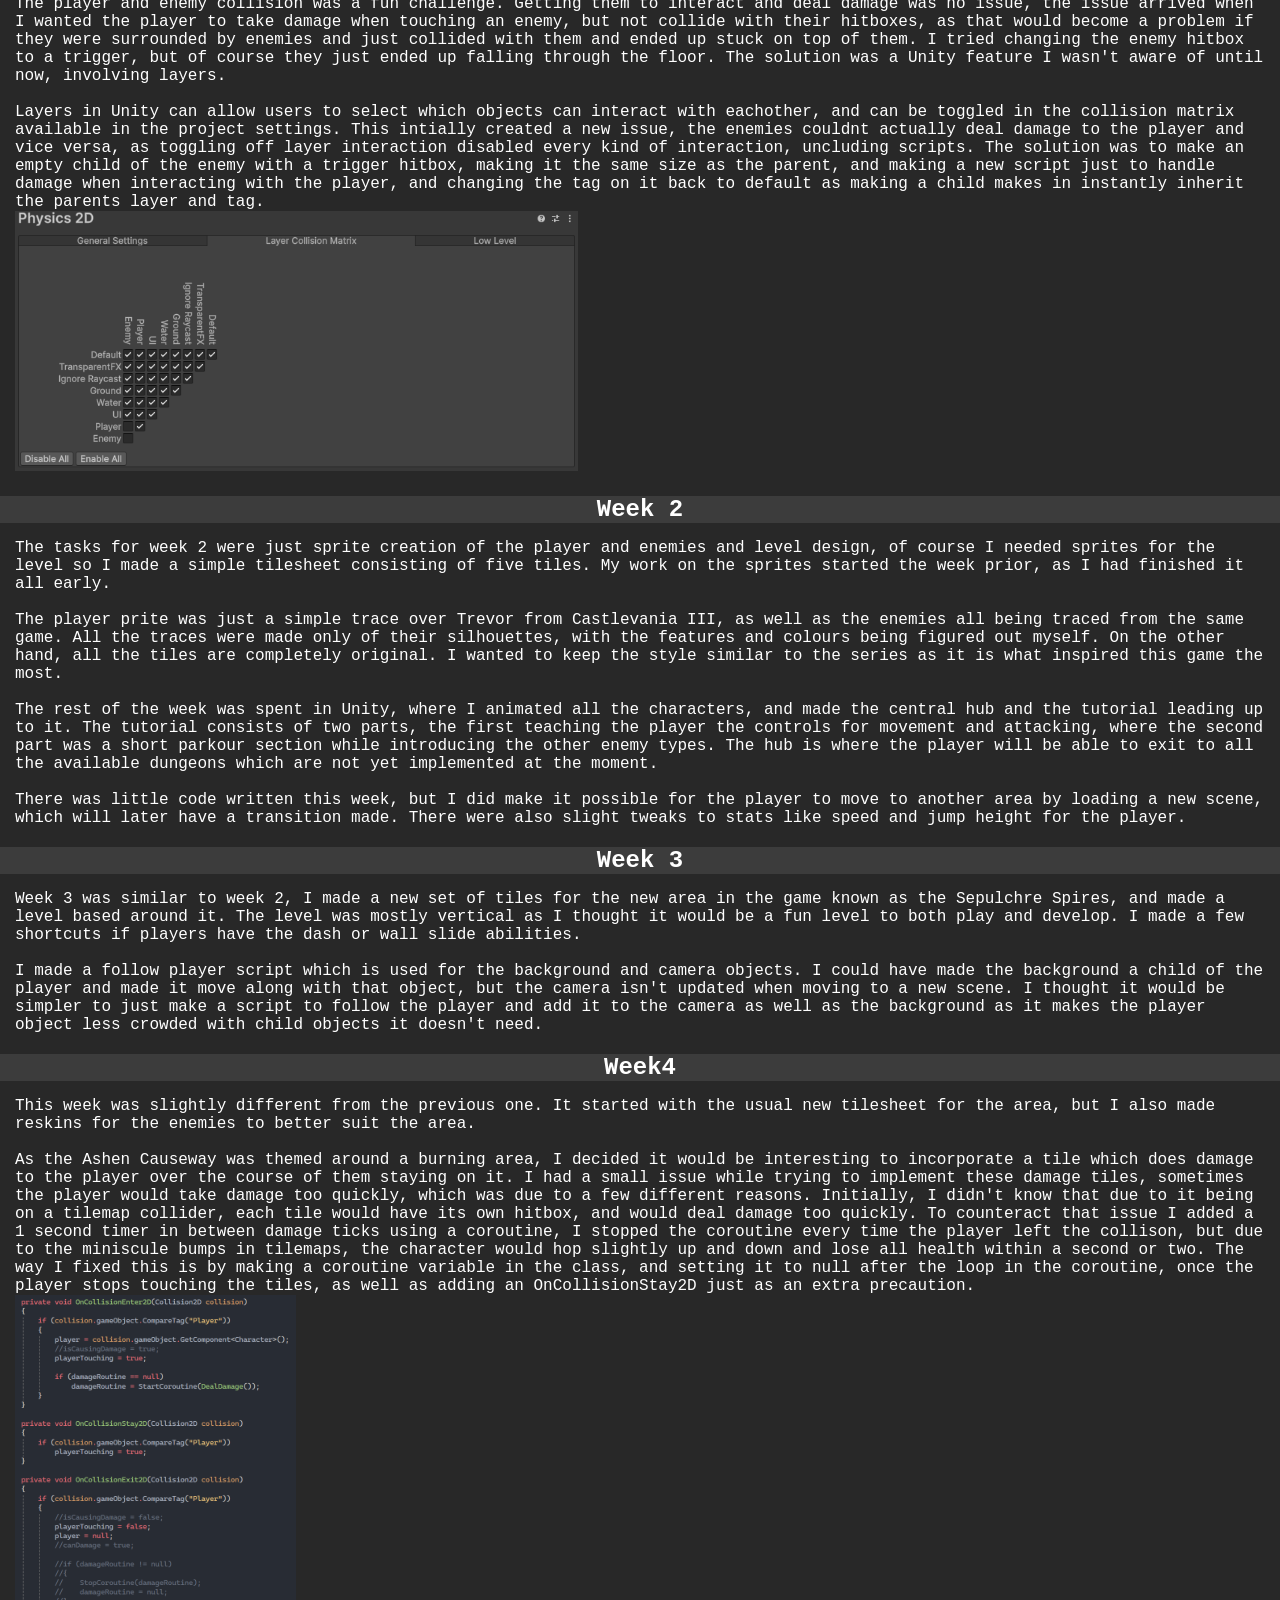
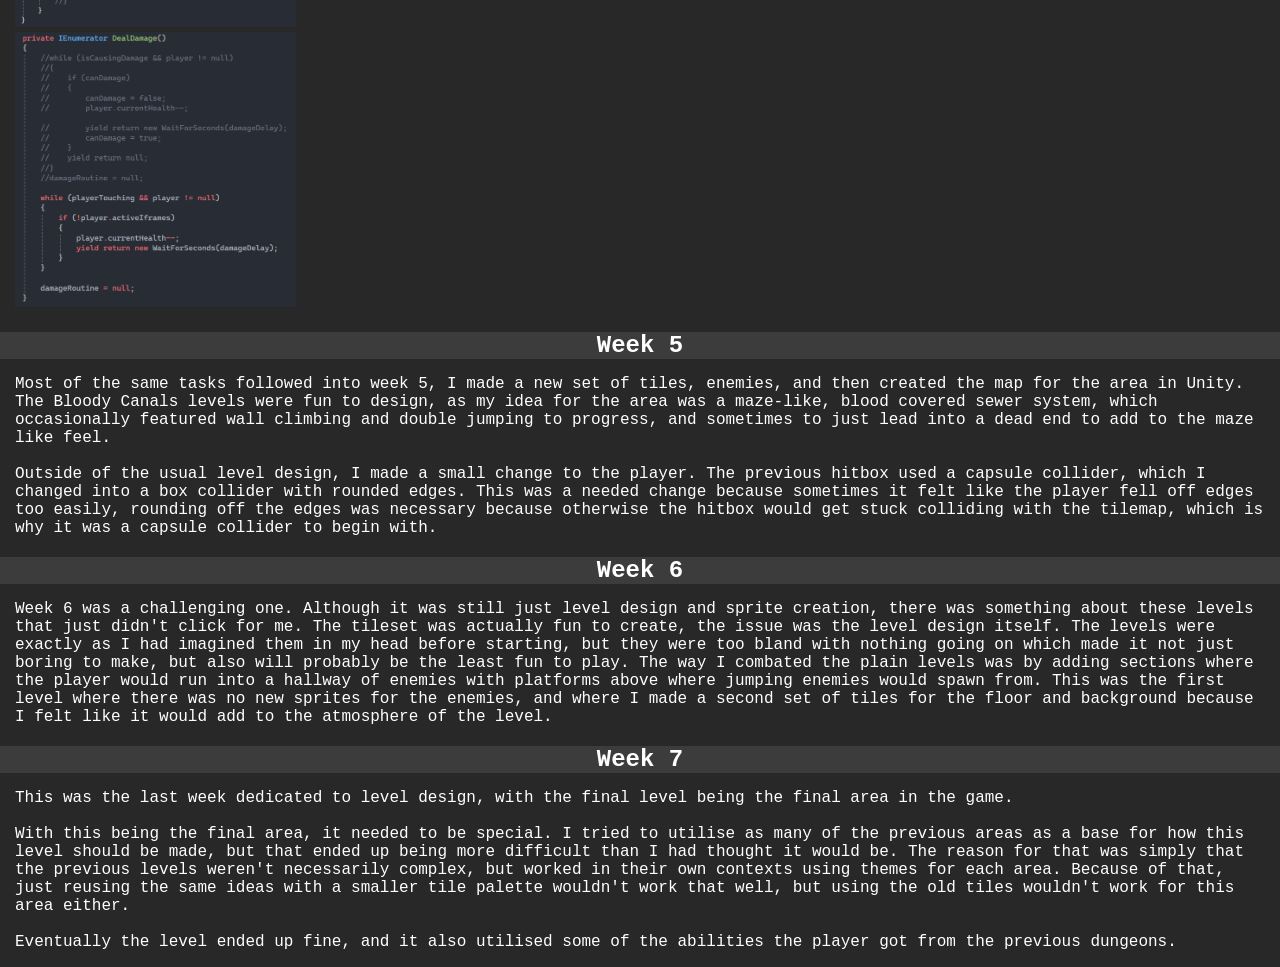
==== commit 23cc0c67: "Crimson Tomb - Week 7" ====
--- a/CrimsonTomb.html
+++ b/CrimsonTomb.html
@@ -48,7 +48,7 @@
                     but then the player would add input to stay in the wall slide instead of just falling, so I added another check to see if the player's back is touching the wall.
                     The wall check ended up being used in the walker enemy so it would turn around if it touched a wall so it stopped running in place.
                     <br><img src="images/CrimsonTomb/Week1/wallCheckLogic.png" width="45%">
-                    <br><br>The player and enemy collision was a fun challenge. Getting them to interact and deal damage was no issue, the issue arrived when I wanted the player to take damage when touching an enemy, but not collide with their hitboxes,
+                    <br><br>The player and enemy collision was a fun challenge. Getting them to interact and deal damage was no issue, the issue arrived when I wanted the player to take damage when touching an enemy, but not collide with their hitboxes, 
                     as that would become a problem if they were surrounded by enemies and just collided with them and ended up stuck on top of them. I tried changing the enemy hitbox to a trigger, but of course they just ended up falling through the floor. 
                     The solution was a Unity feature I wasn't aware of until now, involving layers.
                     <br><br>Layers in Unity can allow users to select which objects can interact with eachother, and can be toggled in the collision matrix available in the project settings. 
@@ -88,8 +88,8 @@
                 <h2 class="background">Week 5</h2>
                 <p>
                     Most of the same tasks followed into week 5, I made a new set of tiles, enemies, and then created the map for the area in Unity. 
-                    The Bloody Canals levels were fun to design, as my idea for the area was a maze-like, blood covered sewer system, which occasionally featured wall climbing and double jumping to progress, and sometimes to just lead into a dead end to add to the maze like feel. 
-                    <br><br> Outside of the usual level design, I made a small change to the player. The previous hitbox used a capsule collider, which I changed into a box collider with rounded edges. 
+                    The Bloody Canals levels were fun to design, as my idea for the area was a maze-like, blood covered sewer system, which occasionally featured wall climbing and double jumping to progress, and sometimes to just lead into a dead end to add to the maze like feel.
+                    <br><br>Outside of the usual level design, I made a small change to the player. The previous hitbox used a capsule collider, which I changed into a box collider with rounded edges. 
                     This was a needed change because sometimes it felt like the player fell off edges too easily, rounding off the edges was necessary because otherwise the hitbox would get stuck colliding with the tilemap, which is why it was a capsule collider to begin with.
                 </p>
                 <h2 class="background">Week 6</h2>
@@ -99,6 +99,14 @@
                     The way I combated the plain levels was by adding sections where the player would run into a hallway of enemies with platforms above where jumping enemies would spawn from. 
                     This was the first level where there was no new sprites for the enemies, and where I made a second set of tiles for the floor and background because I felt like it would add to the atmosphere of the level.
                 </p>
+                <h2 class="background">Week 7</h2>
+                <p>
+                    This was the last week dedicated to level design, with the final level being the final area in the game.
+                    <br><br>With this being the final area, it needed to be special. I tried to utilise as many of the previous areas as a base for how this level should be made, but that ended up being more difficult than I had thought it would be. 
+                    The reason for that was simply that the previous levels weren't necessarily complex, but worked in their own contexts using themes for each area. Because of that, just reusing the same ideas with a smaller tile palette wouldn't work that well, 
+                    but using the old tiles wouldn't work for this area either.
+                    <br><br>Eventually the level ended up fine, and it also utilised some of the abilities the player got from the previous dungeons.
+                </p>
             </section>
         </main>
         <footer>
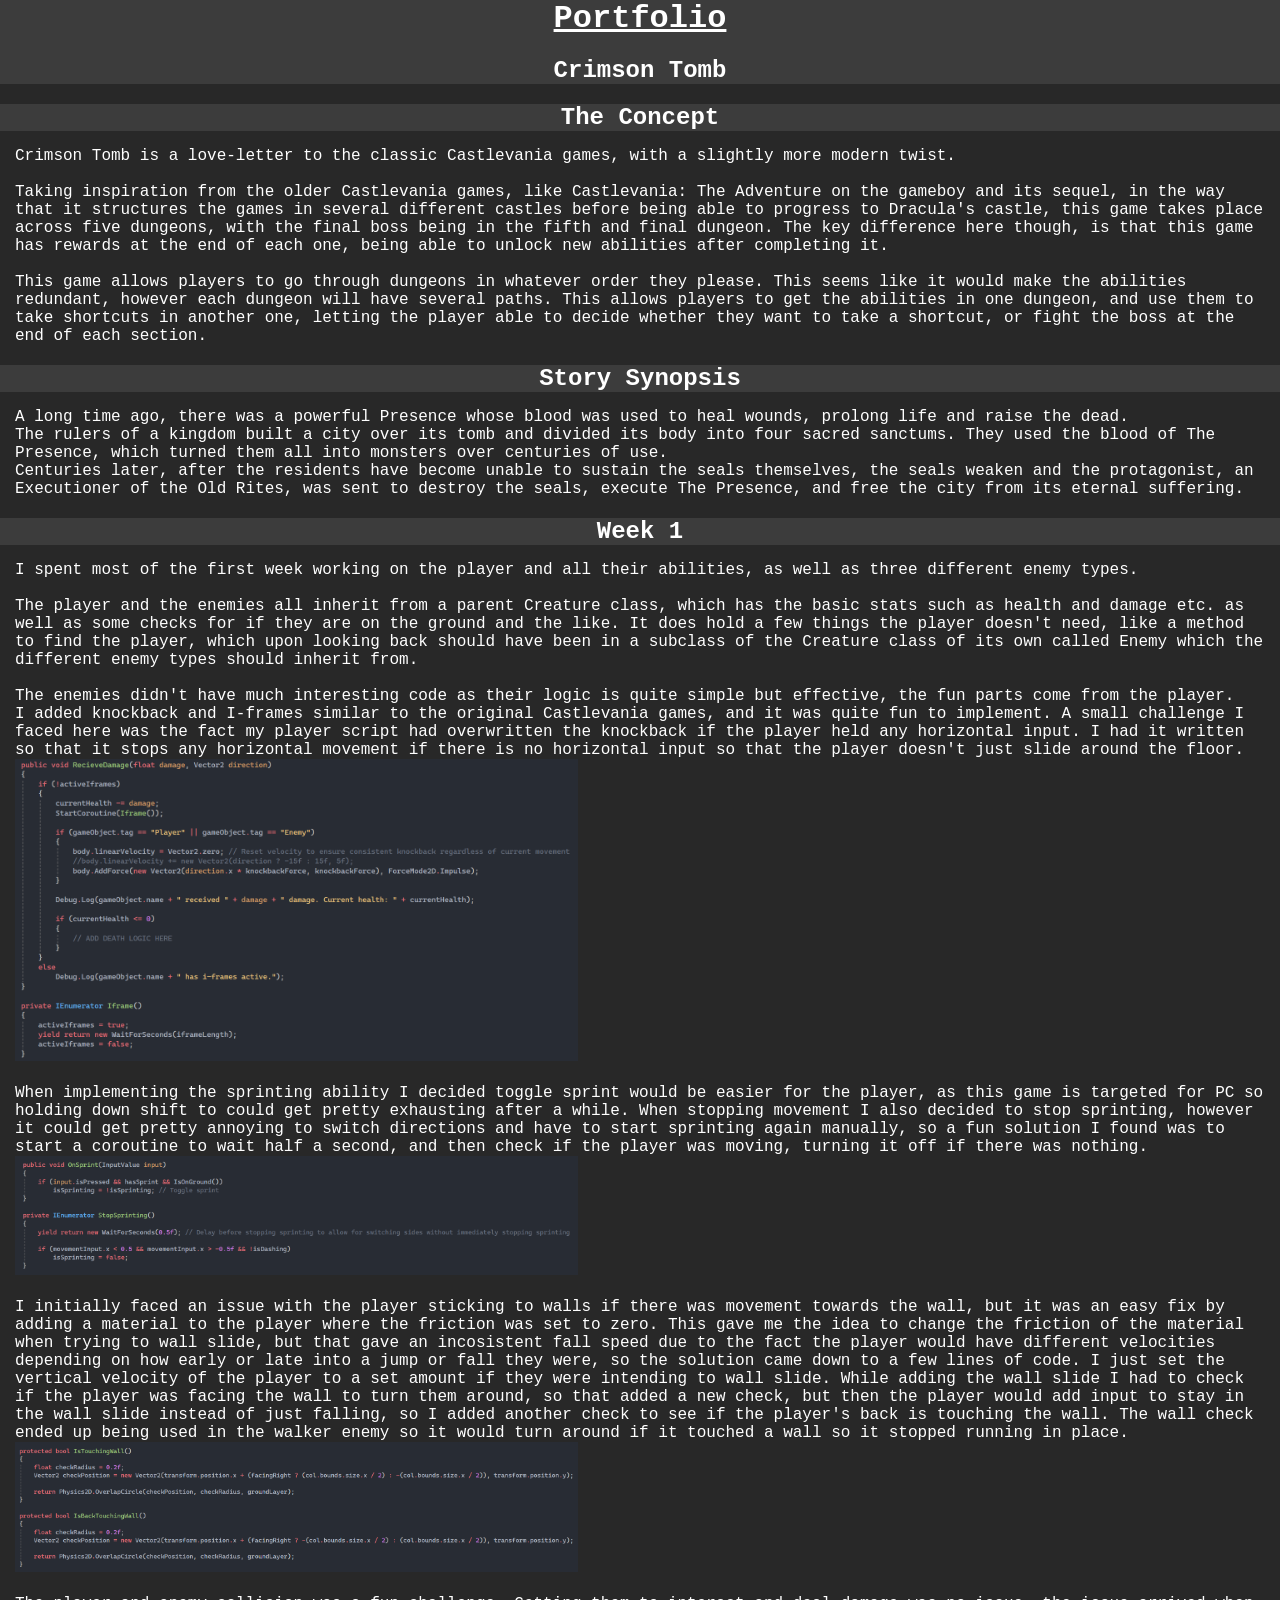
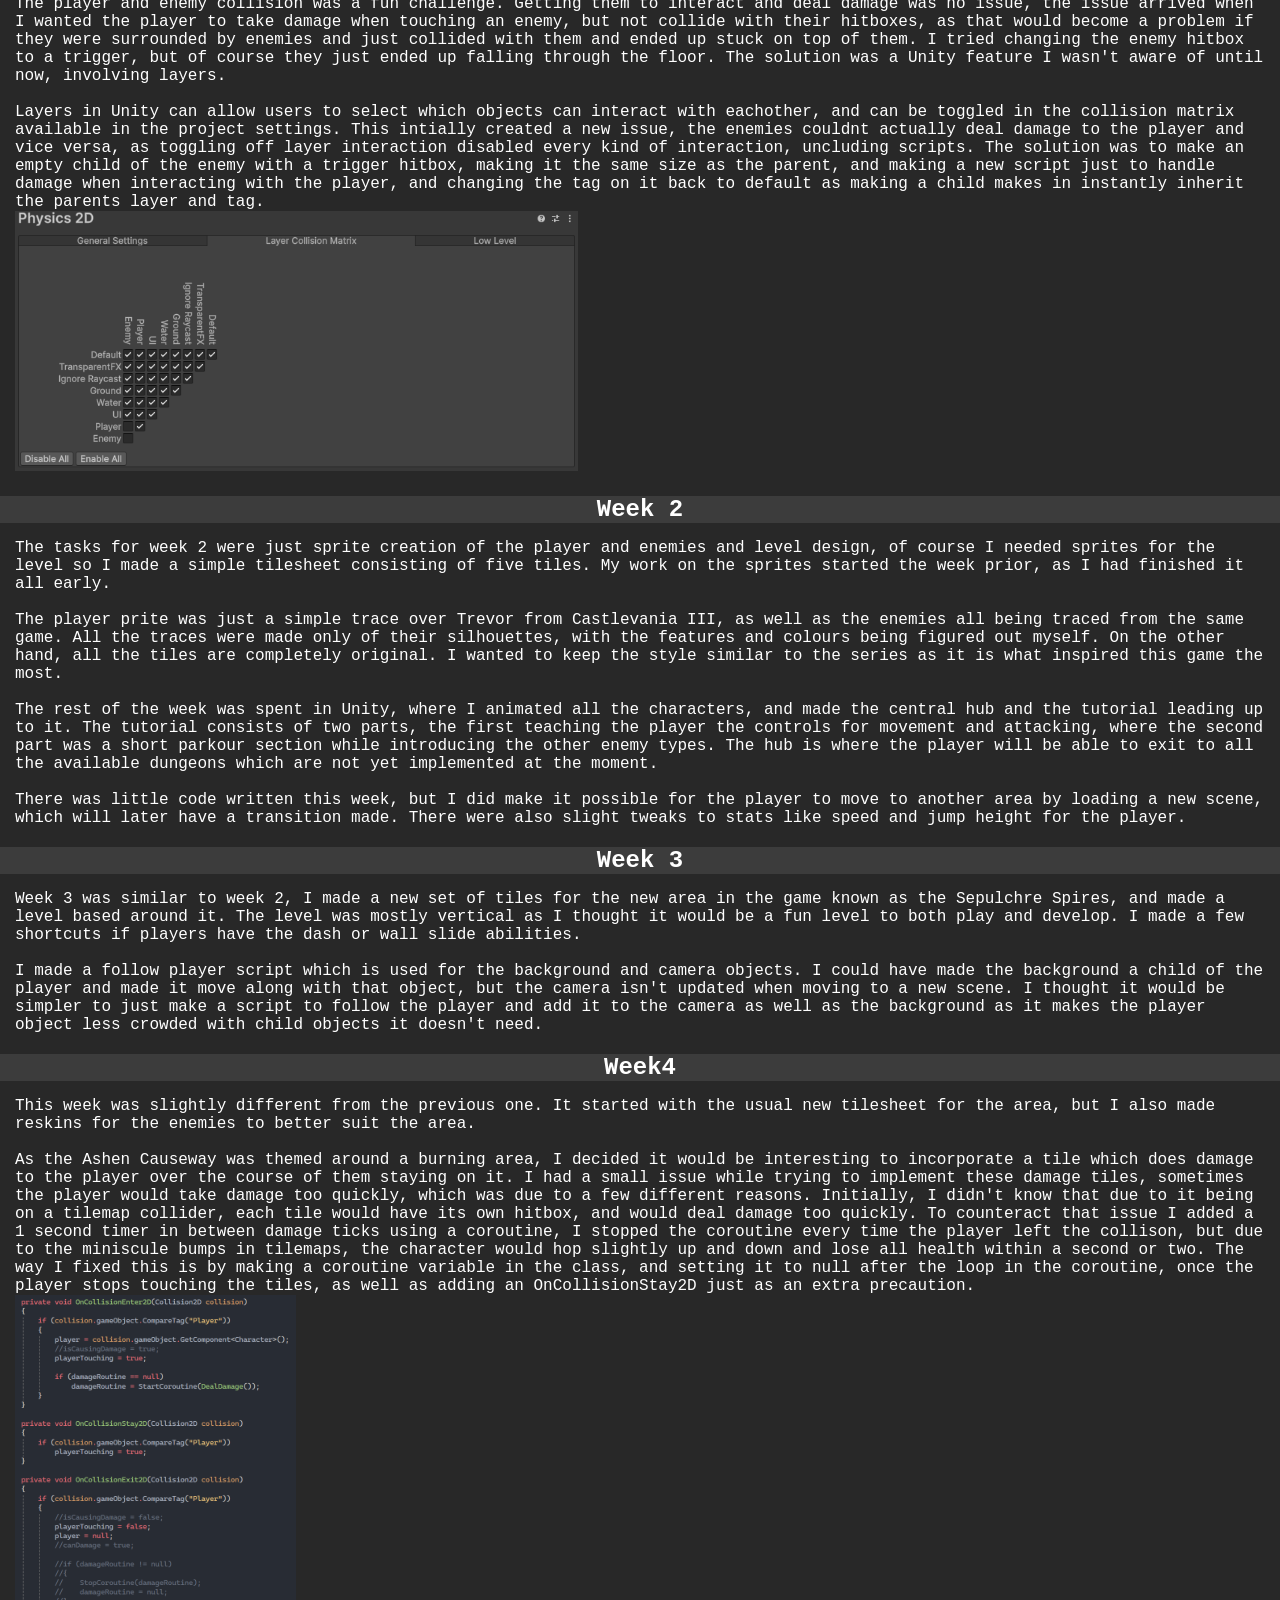
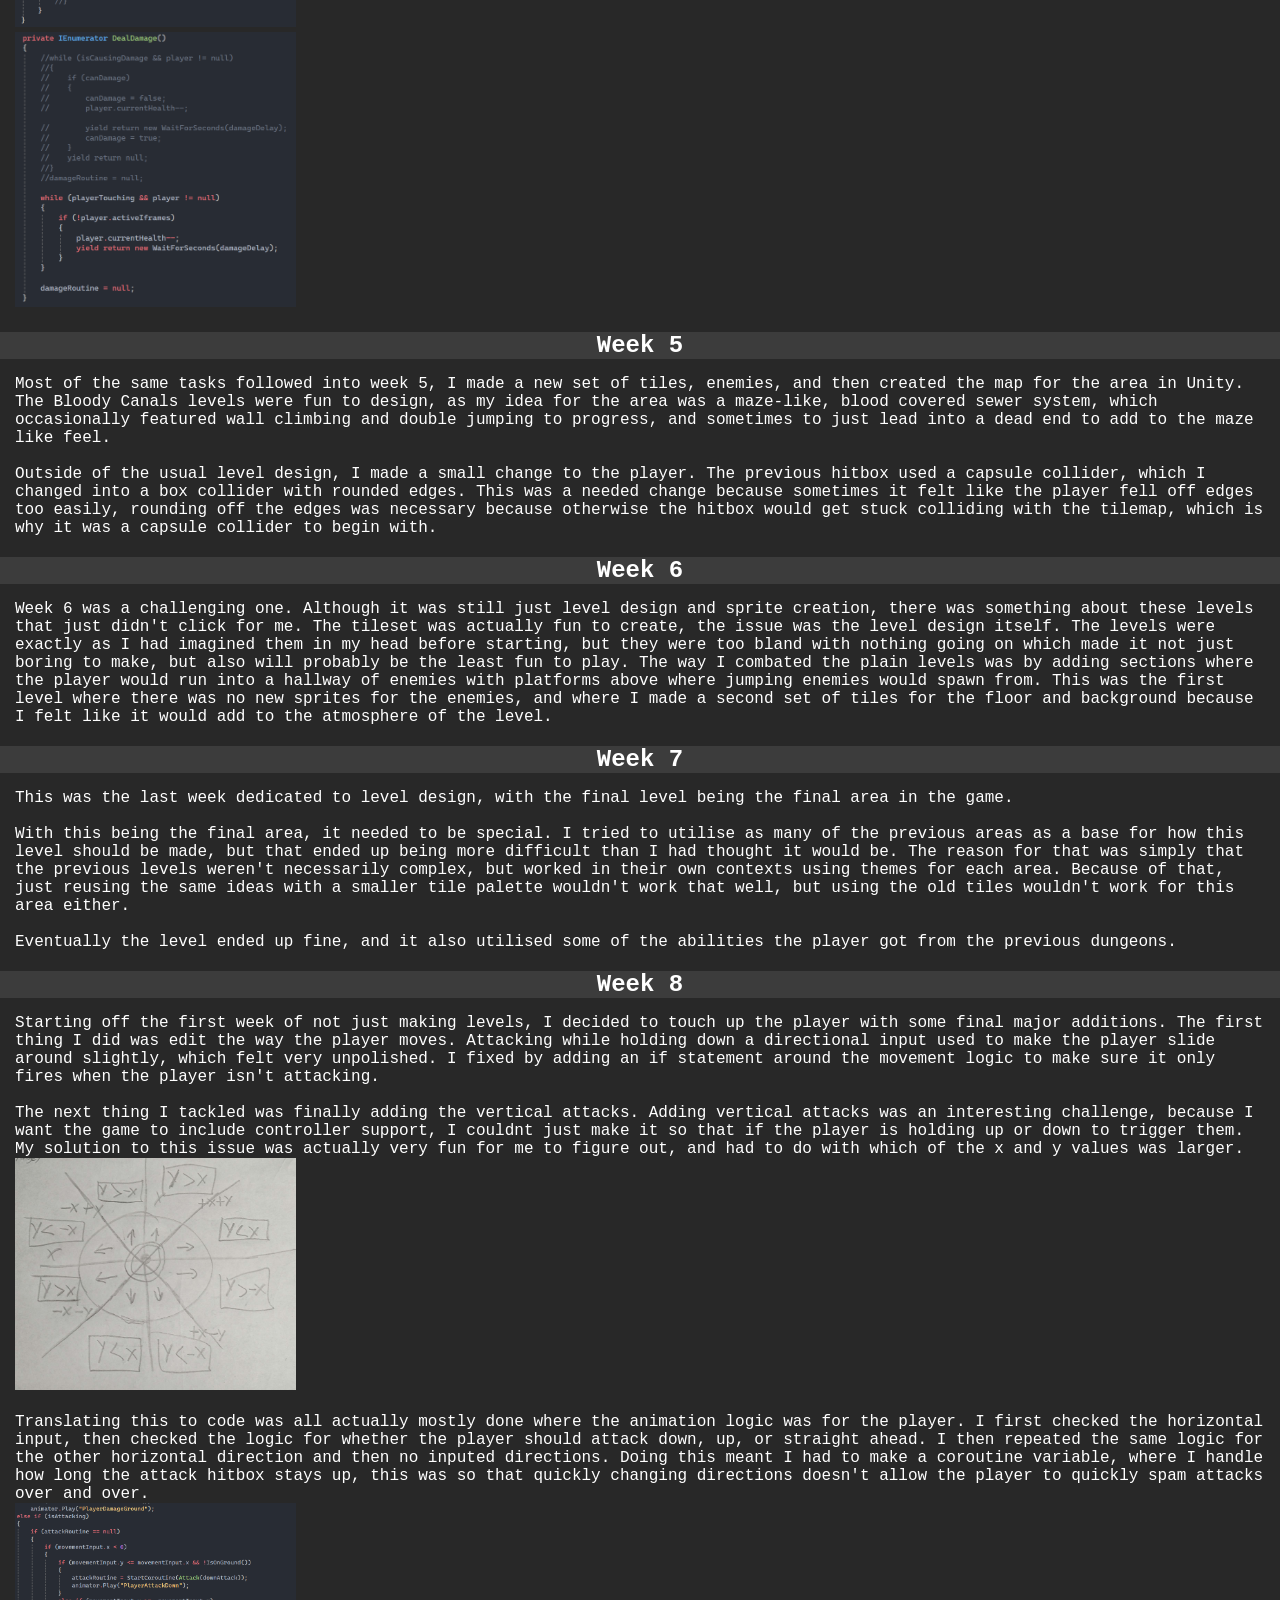
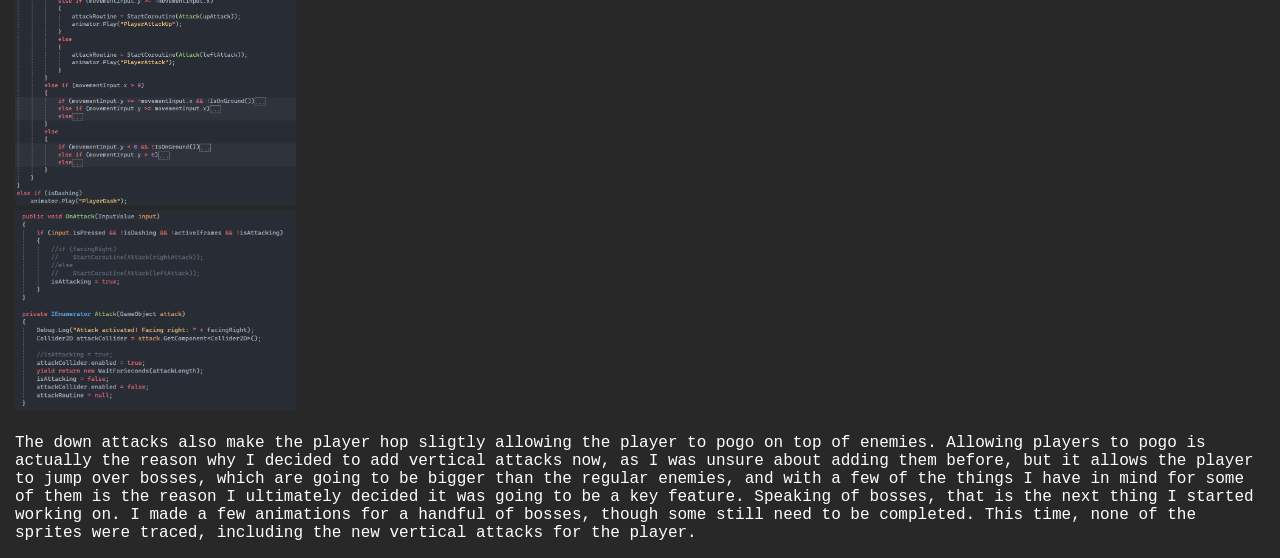
==== commit e81eac58: "Crimson Tomb - Week 8" ====
--- a/CrimsonTomb.html
+++ b/CrimsonTomb.html
@@ -107,10 +107,28 @@
                     but using the old tiles wouldn't work for this area either.
                     <br><br>Eventually the level ended up fine, and it also utilised some of the abilities the player got from the previous dungeons.
                 </p>
+                <h2 class="background">Week 8</h2>
+                <p>
+                    Starting off the first week of not just making levels, I decided to touch up the player with some final major additions. The first thing I did was edit the way the player moves. 
+                    Attacking while holding down a directional input used to make the player slide around slightly, which felt very unpolished. I fixed by adding an if statement around the movement logic to make sure it only fires when the player isn't attacking.
+                    <br><br>The next thing I tackled was finally adding the vertical attacks. Adding vertical attacks was an interesting challenge, because I want the game to include controller support, I couldnt just make it so that if the player is holding up or down to trigger them. 
+                    My solution to this issue was actually very fun for me to figure out, and had to do with which of the x and y values was larger.
+                    <br><img src="images/CrimsonTomb/Week8/DirectionalAttacks.jpg" width="22.5%">
+                    <br><br>Translating this to code was all actually mostly done where the animation logic was for the player. I first checked the horizontal input, then checked the logic for whether the player should attack down, up, or straight ahead. 
+                    I then repeated the same logic for the other horizontal direction and then no inputed directions. Doing this meant I had to make a coroutine variable, where I handle how long the attack hitbox stays up, 
+                    this was so that quickly changing directions doesn't allow the player to quickly spam attacks over and over. 
+                    <br><img src="images/CrimsonTomb/Week8/DirectionalAttacksLogic.jpg.png" width="22.5%">
+                    <br><img src="images/CrimsonTomb/Week8/AttackLogic.png" width="22.5%">
+                    <br><br> The down attacks also make the player hop sligtly allowing the player to pogo on top of enemies. Allowing players to pogo is actually the reason why I decided to add vertical attacks now, as I was unsure about adding them before, 
+                    but it allows the player to jump over bosses, which are going to be bigger than the regular enemies, and with a few of the things I have in mind for some of them is the reason I ultimately decided it was going to be a key feature. 
+                    Speaking of bosses, that is the next thing I started working on. I made a few animations for a handful of bosses, though some still need to be completed. This time, none of the sprites were traced, including the new vertical attacks for the player.
+                </p>
             </section>
         </main>
+        <!--
         <footer>
 
         </footer>
+        -->
     </body>
 </html>
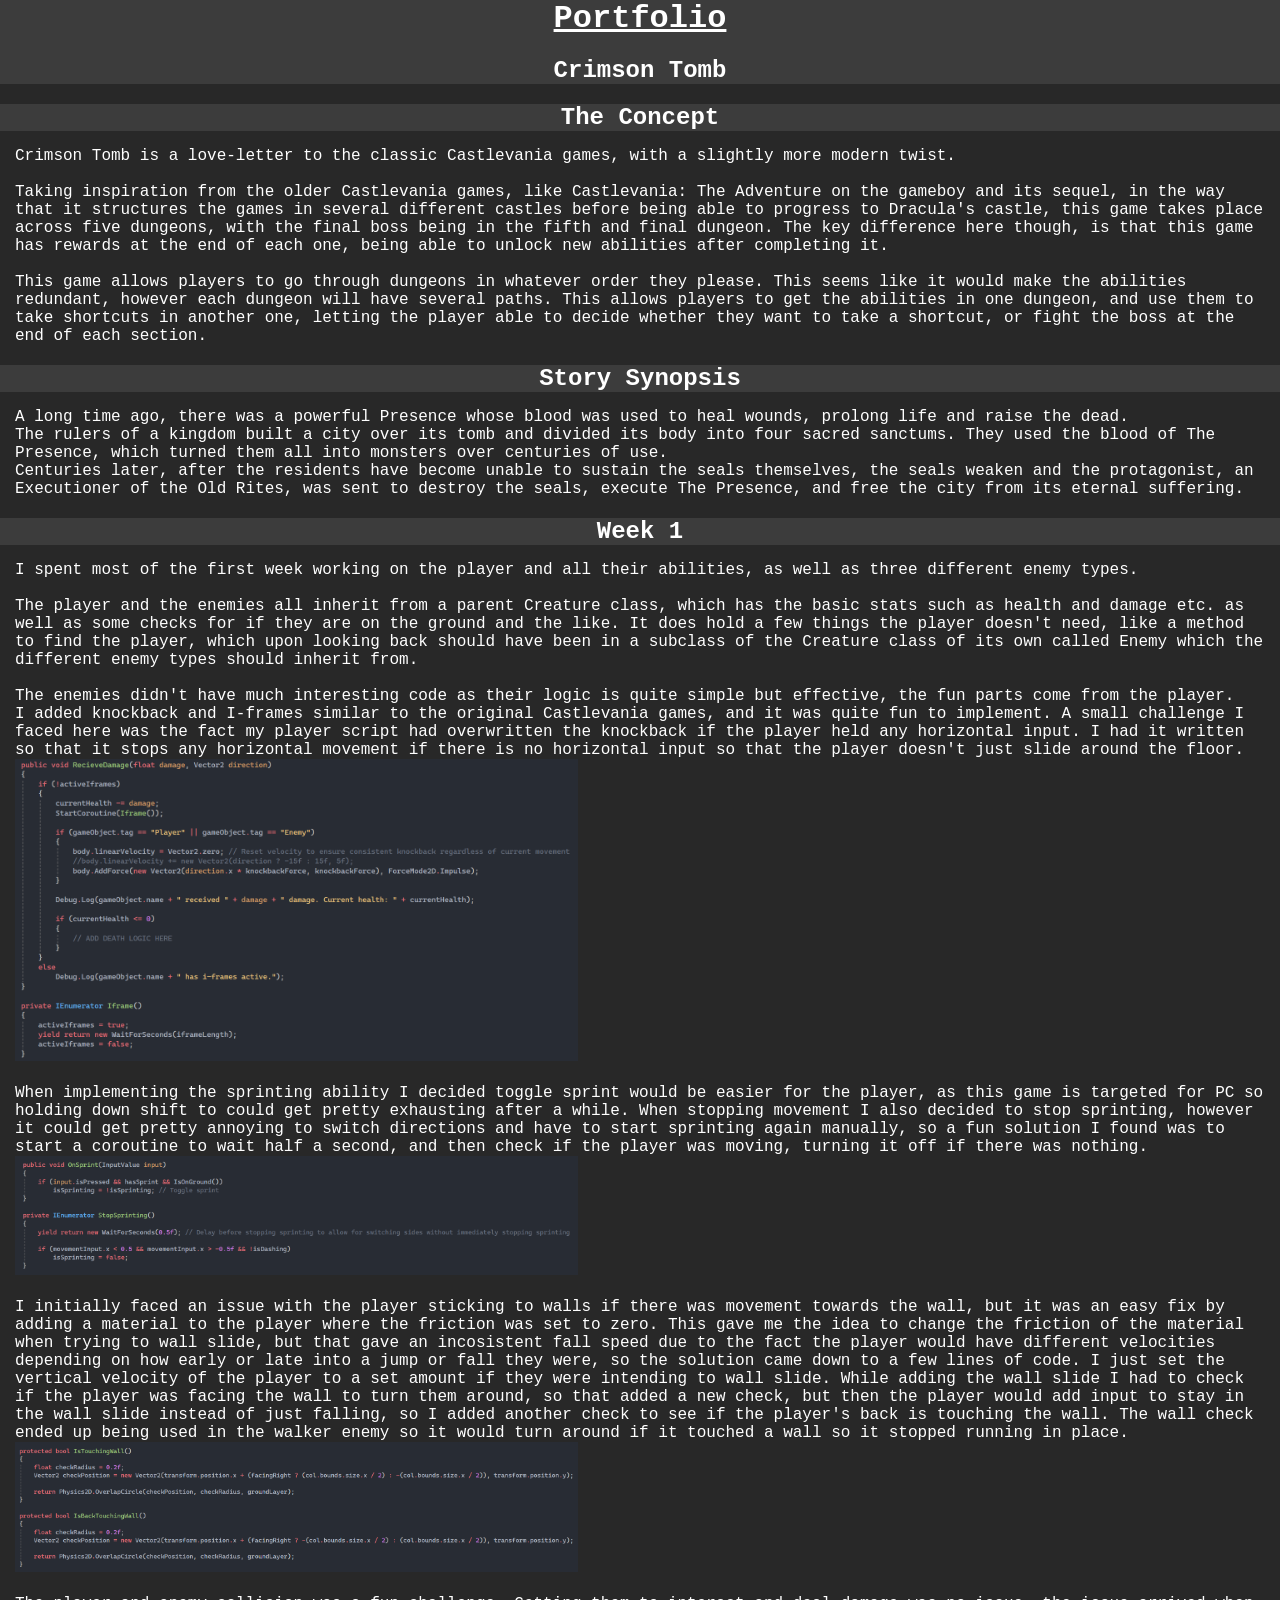
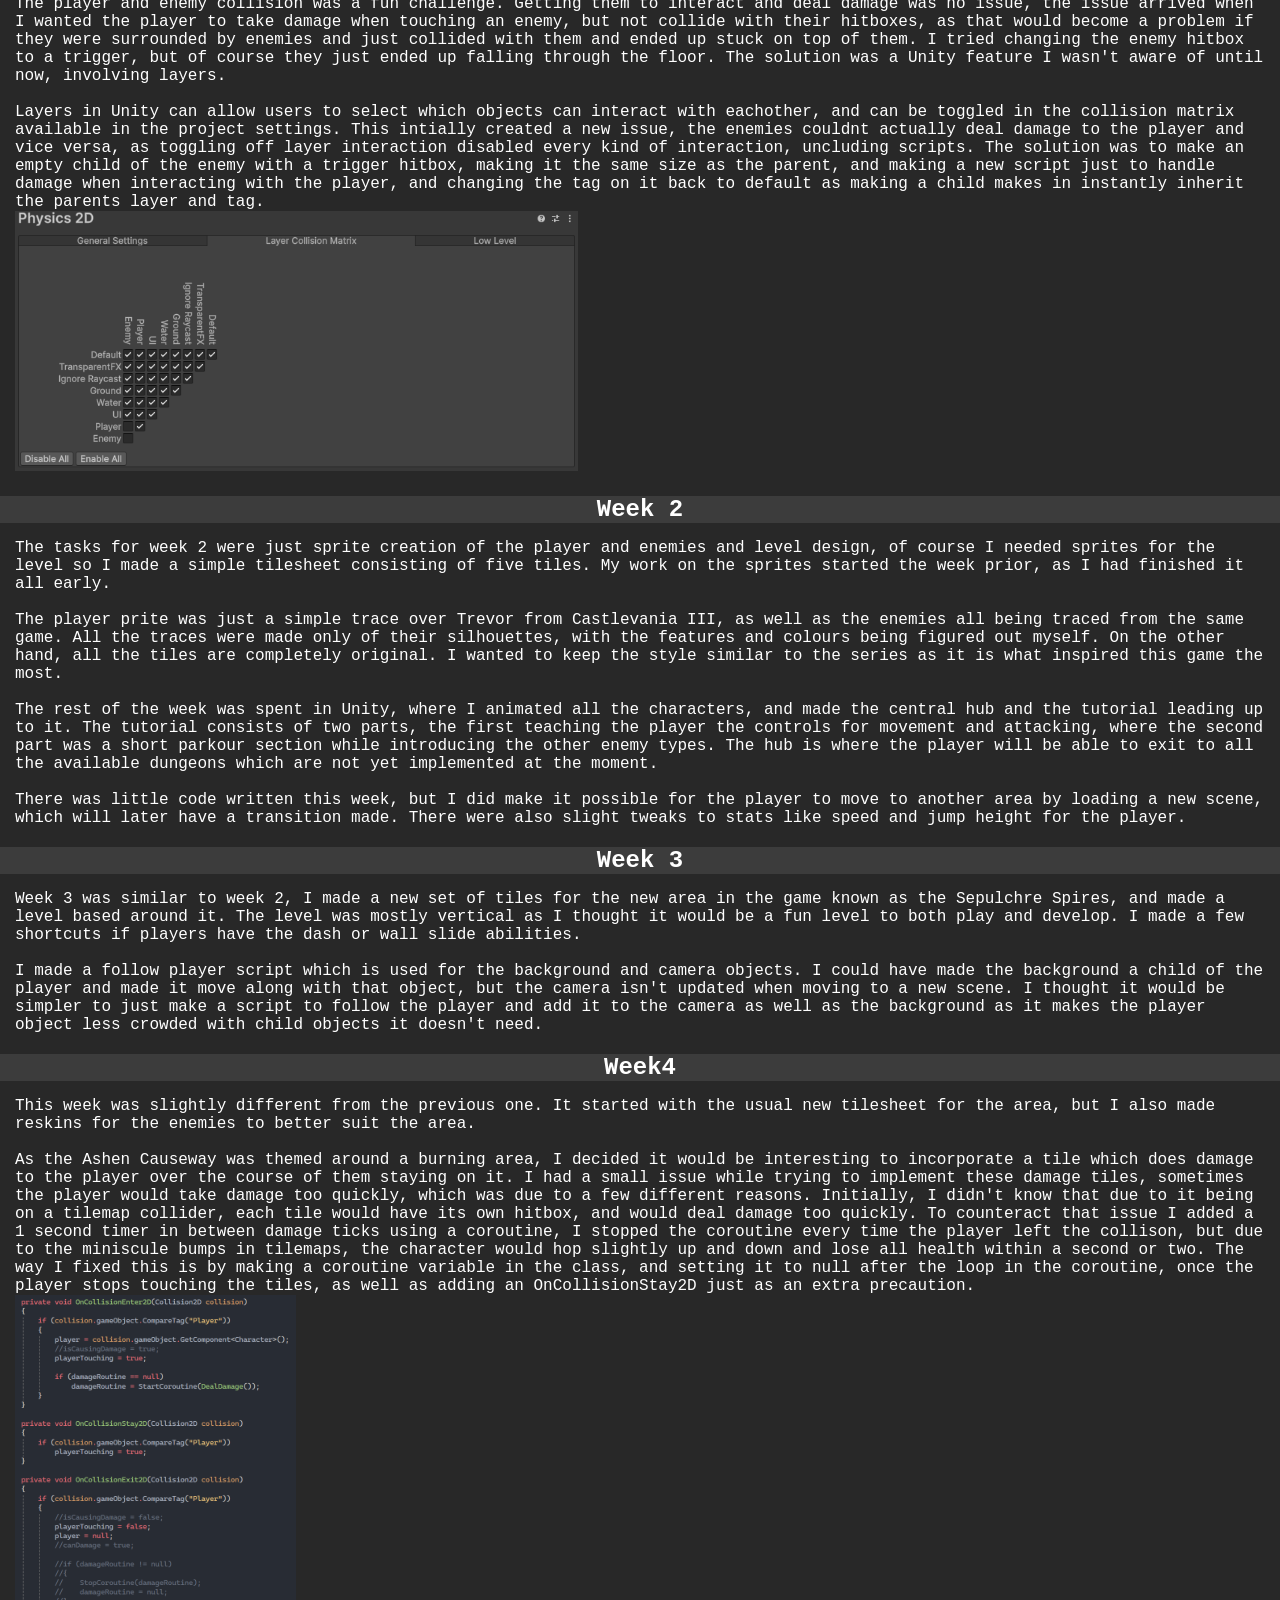
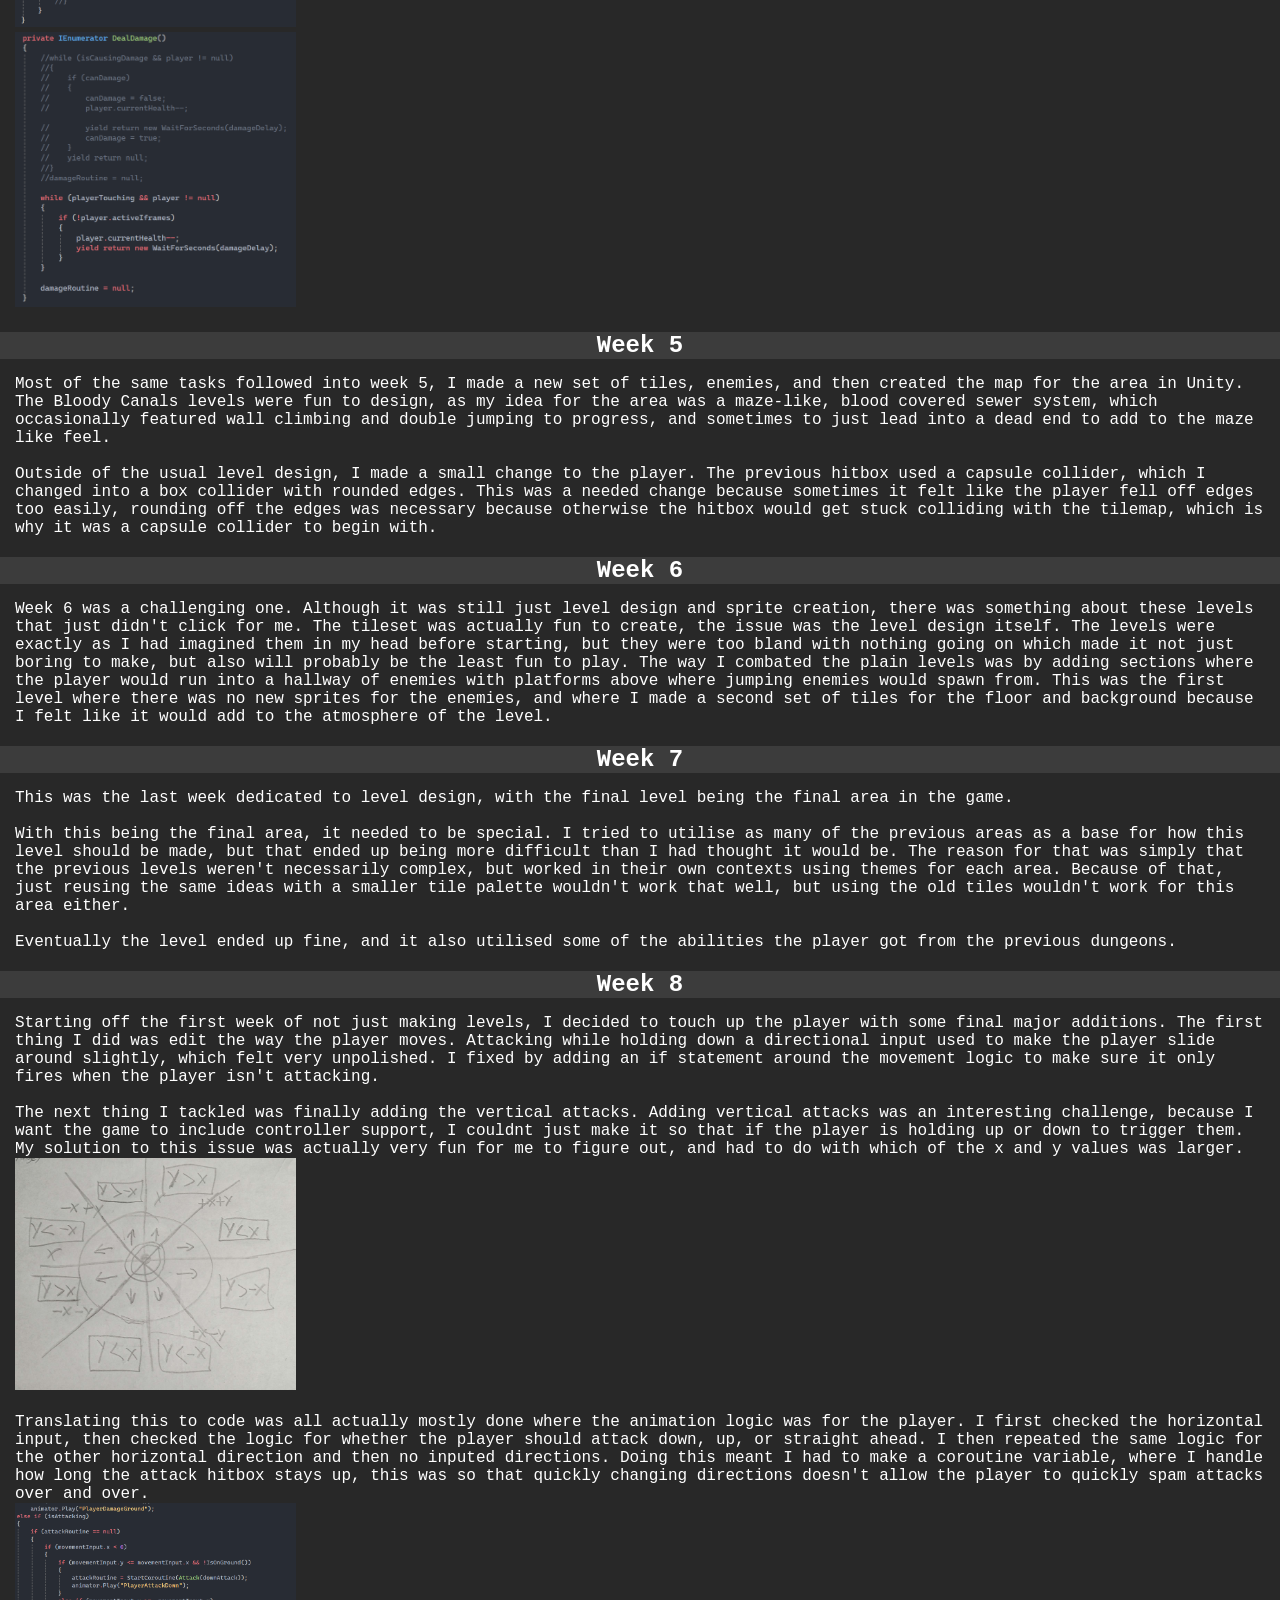
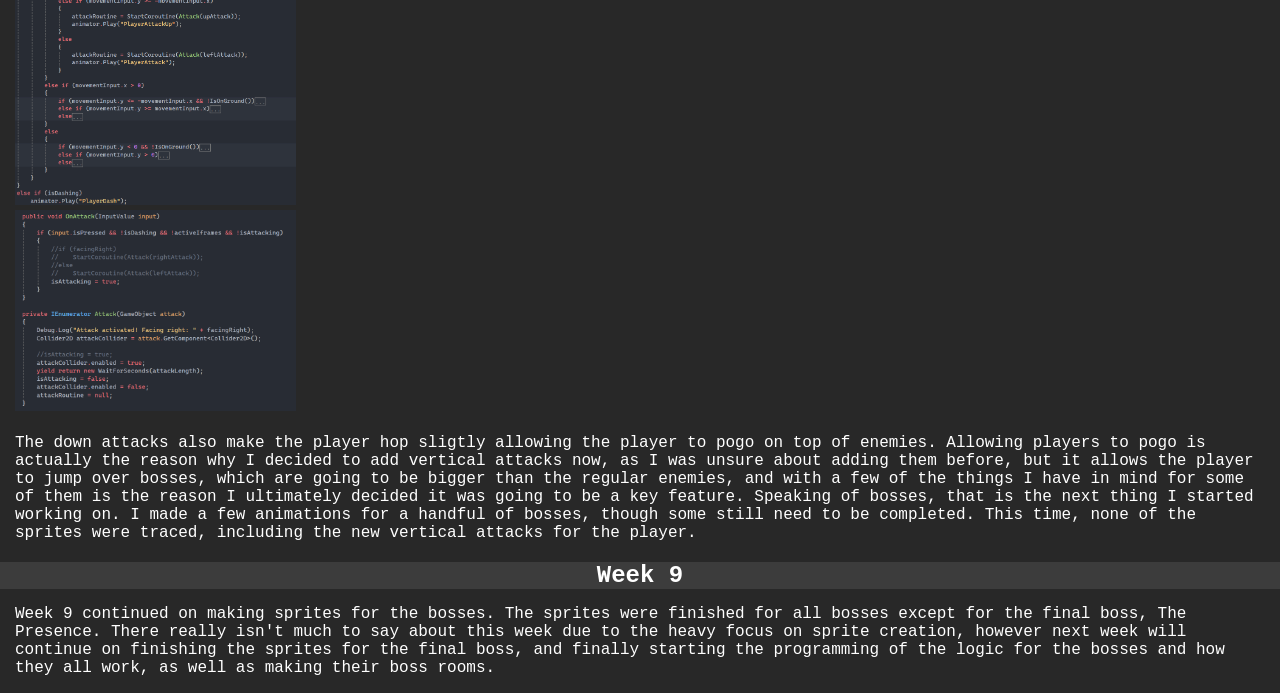
==== commit 2ef84521: "Crimson Tomb - Week 9" ====
--- a/CrimsonTomb.html
+++ b/CrimsonTomb.html
@@ -123,6 +123,11 @@
                     but it allows the player to jump over bosses, which are going to be bigger than the regular enemies, and with a few of the things I have in mind for some of them is the reason I ultimately decided it was going to be a key feature. 
                     Speaking of bosses, that is the next thing I started working on. I made a few animations for a handful of bosses, though some still need to be completed. This time, none of the sprites were traced, including the new vertical attacks for the player.
                 </p>
+                <h2 class="background">Week 9</h2>
+                <p>
+                    Week 9 continued on making sprites for the bosses. The sprites were finished for all bosses except for the final boss, The Presence. There really isn't much to say about this week due to the heavy focus on sprite creation, 
+                    however next week will continue on finishing the sprites for the final boss, and finally starting the programming of the logic for the bosses and how they all work, as well as making their boss rooms.
+                </p>
             </section>
         </main>
         <!--
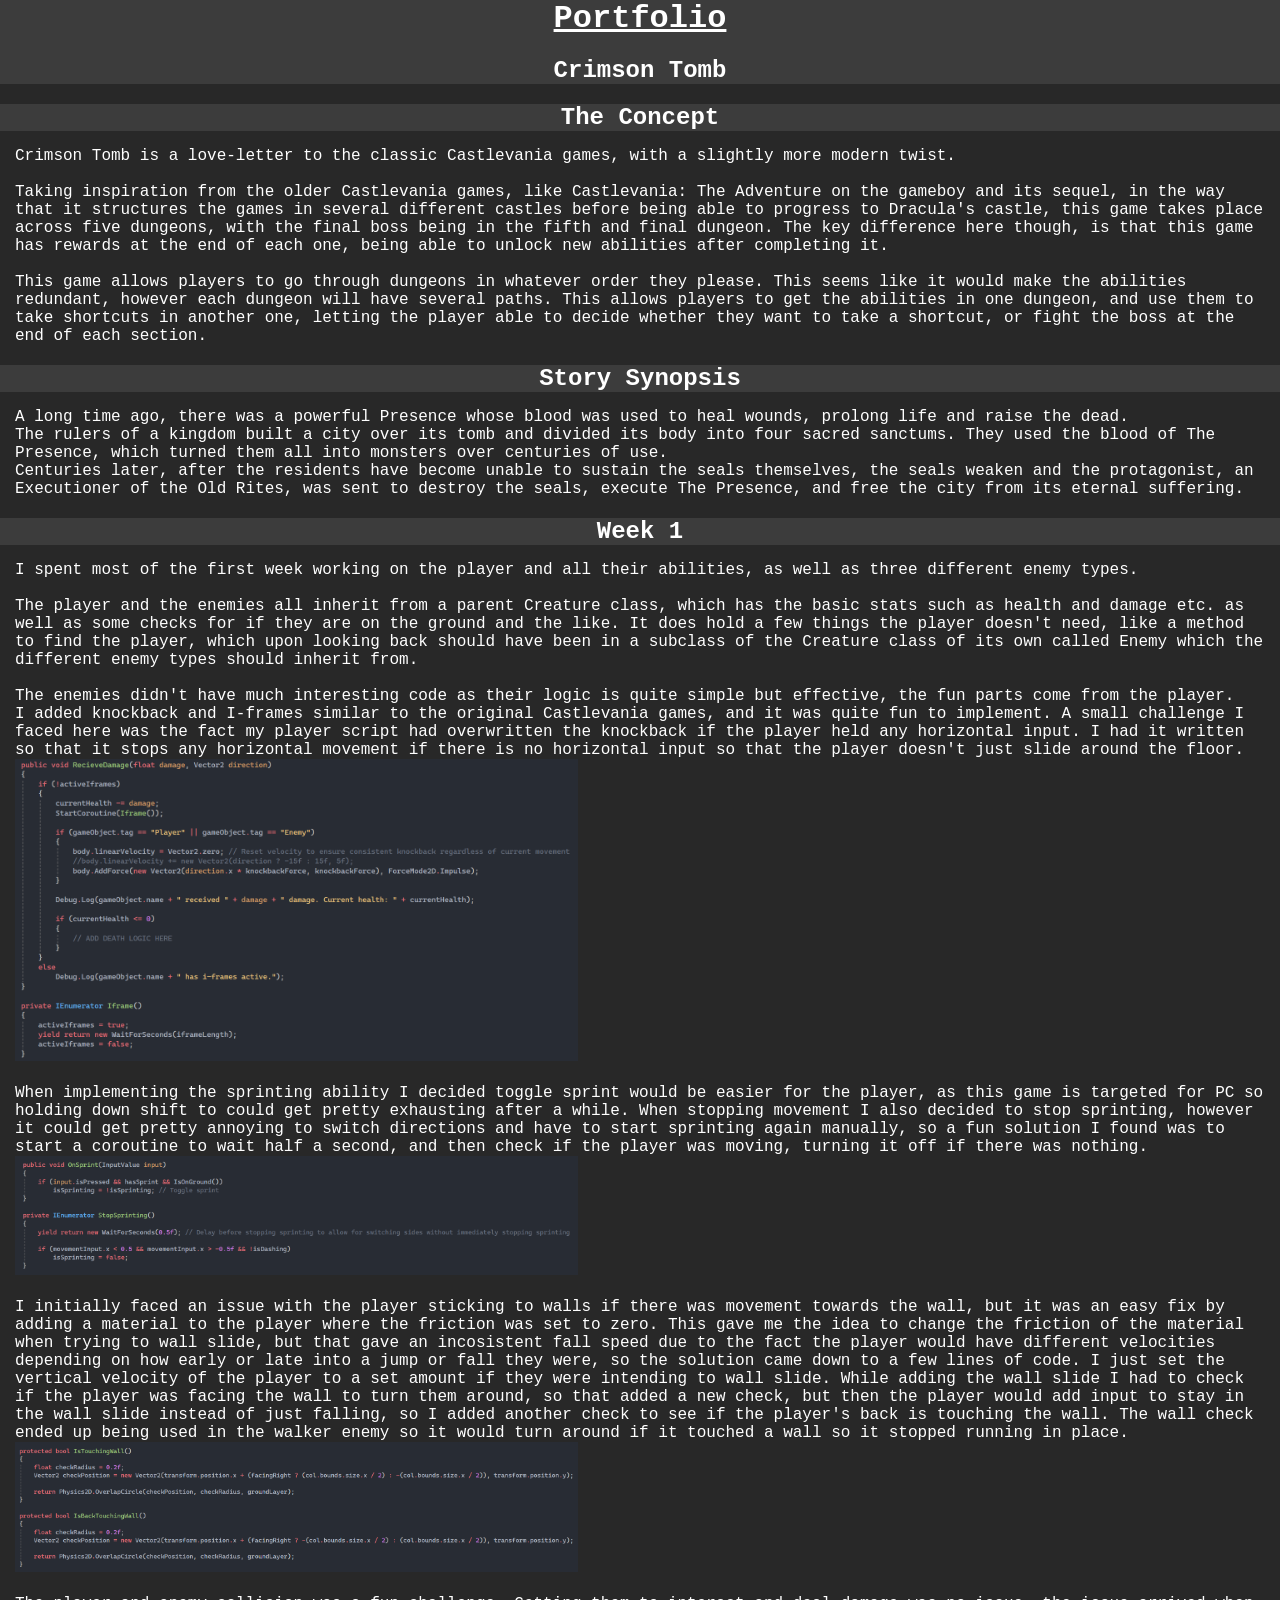
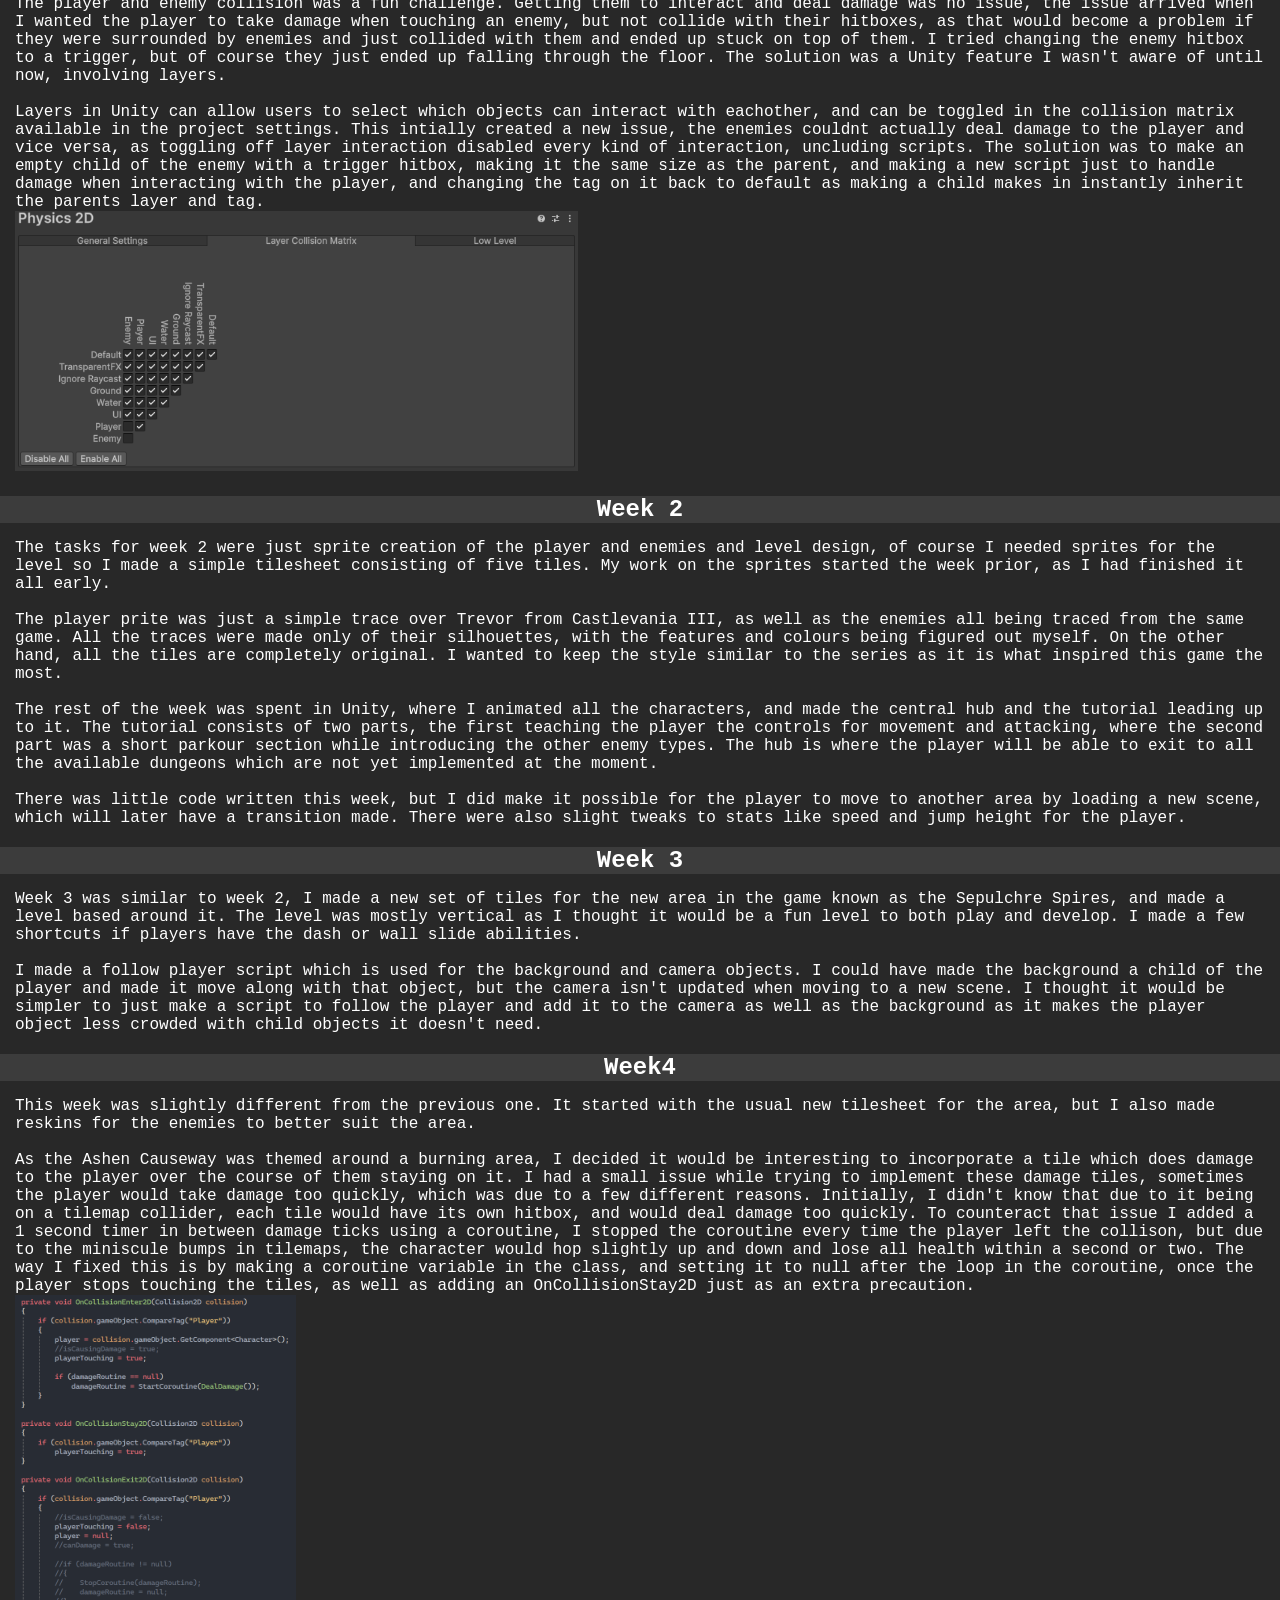
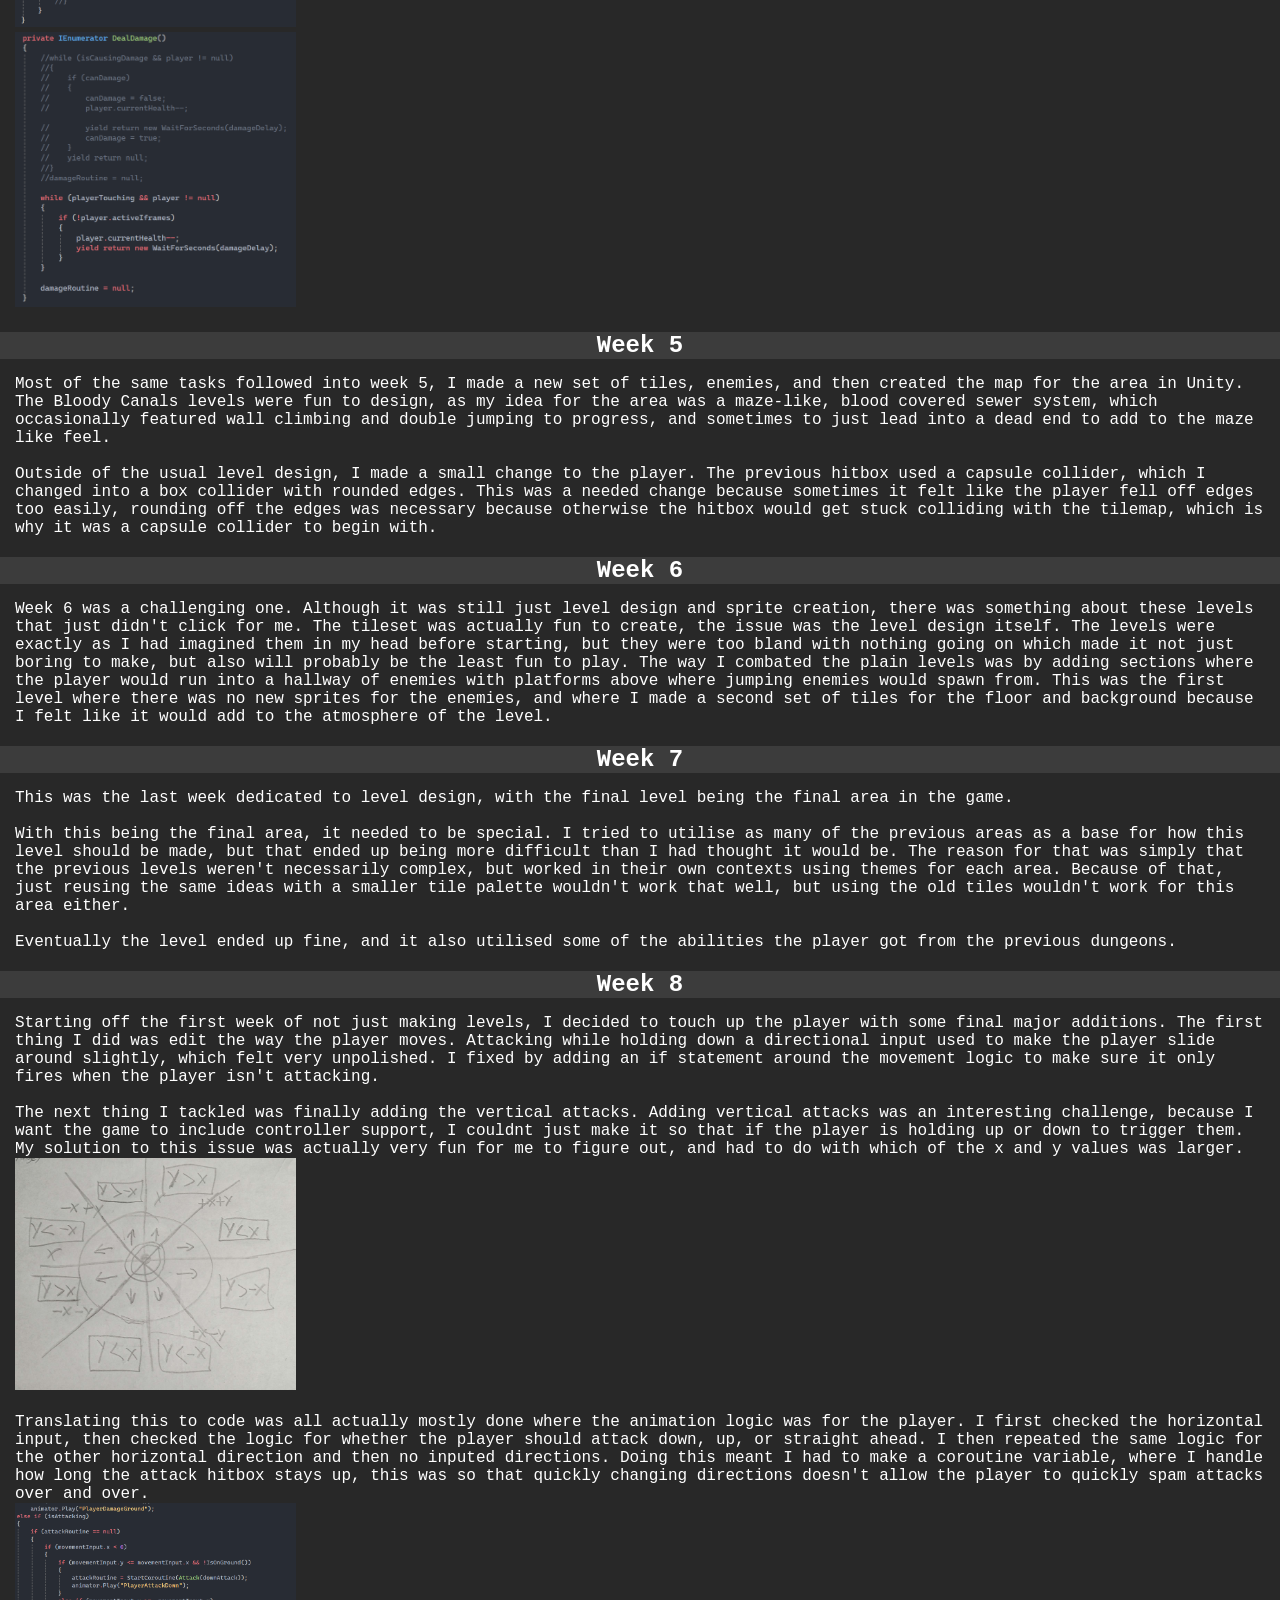
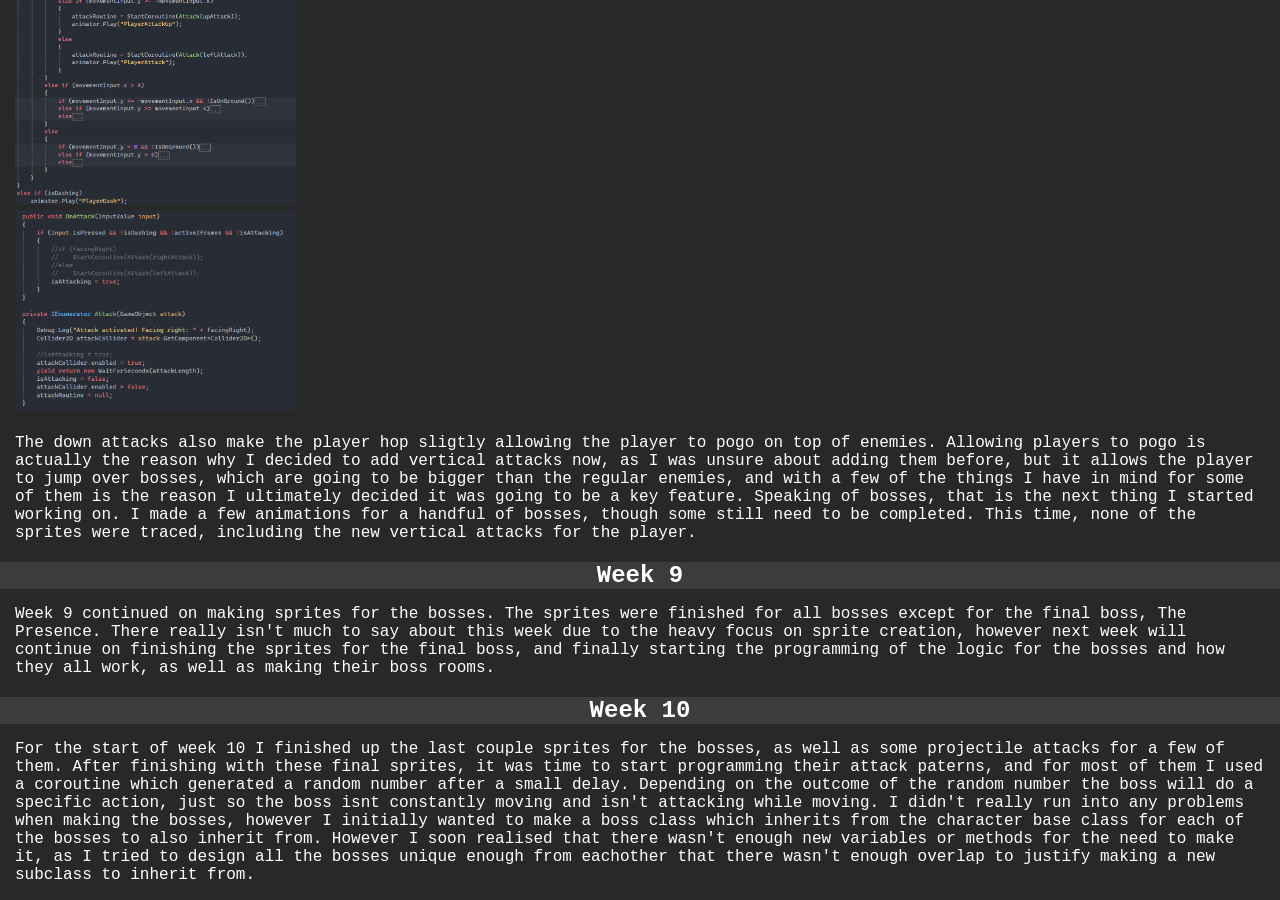
==== commit a6427787: "Crimson Tomb - Week 10" ====
--- a/CrimsonTomb.html
+++ b/CrimsonTomb.html
@@ -128,6 +128,13 @@
                     Week 9 continued on making sprites for the bosses. The sprites were finished for all bosses except for the final boss, The Presence. There really isn't much to say about this week due to the heavy focus on sprite creation, 
                     however next week will continue on finishing the sprites for the final boss, and finally starting the programming of the logic for the bosses and how they all work, as well as making their boss rooms.
                 </p>
+                <h2 class="background">Week 10</h2>
+                <p>
+                    For the start of week 10 I finished up the last couple sprites for the bosses, as well as some projectile attacks for a few of them. After finishing with these final sprites, it was time to start programming their attack paterns, 
+                    and for most of them I used a coroutine which generated a random number after a small delay. Depending on the outcome of the random number the boss will do a specific action, just so the boss isnt constantly moving and isn't attacking while moving. 
+                    I didn't really run into any problems when making the bosses, however I initially wanted to make a boss class which inherits from the character base class for each of the bosses to also inherit from. 
+                    However I soon realised that there wasn't enough new variables or methods for the need to make it, as I tried to design all the bosses unique enough from eachother that there wasn't enough overlap to justify making a new subclass to inherit from.
+                </p>
             </section>
         </main>
         <!--
